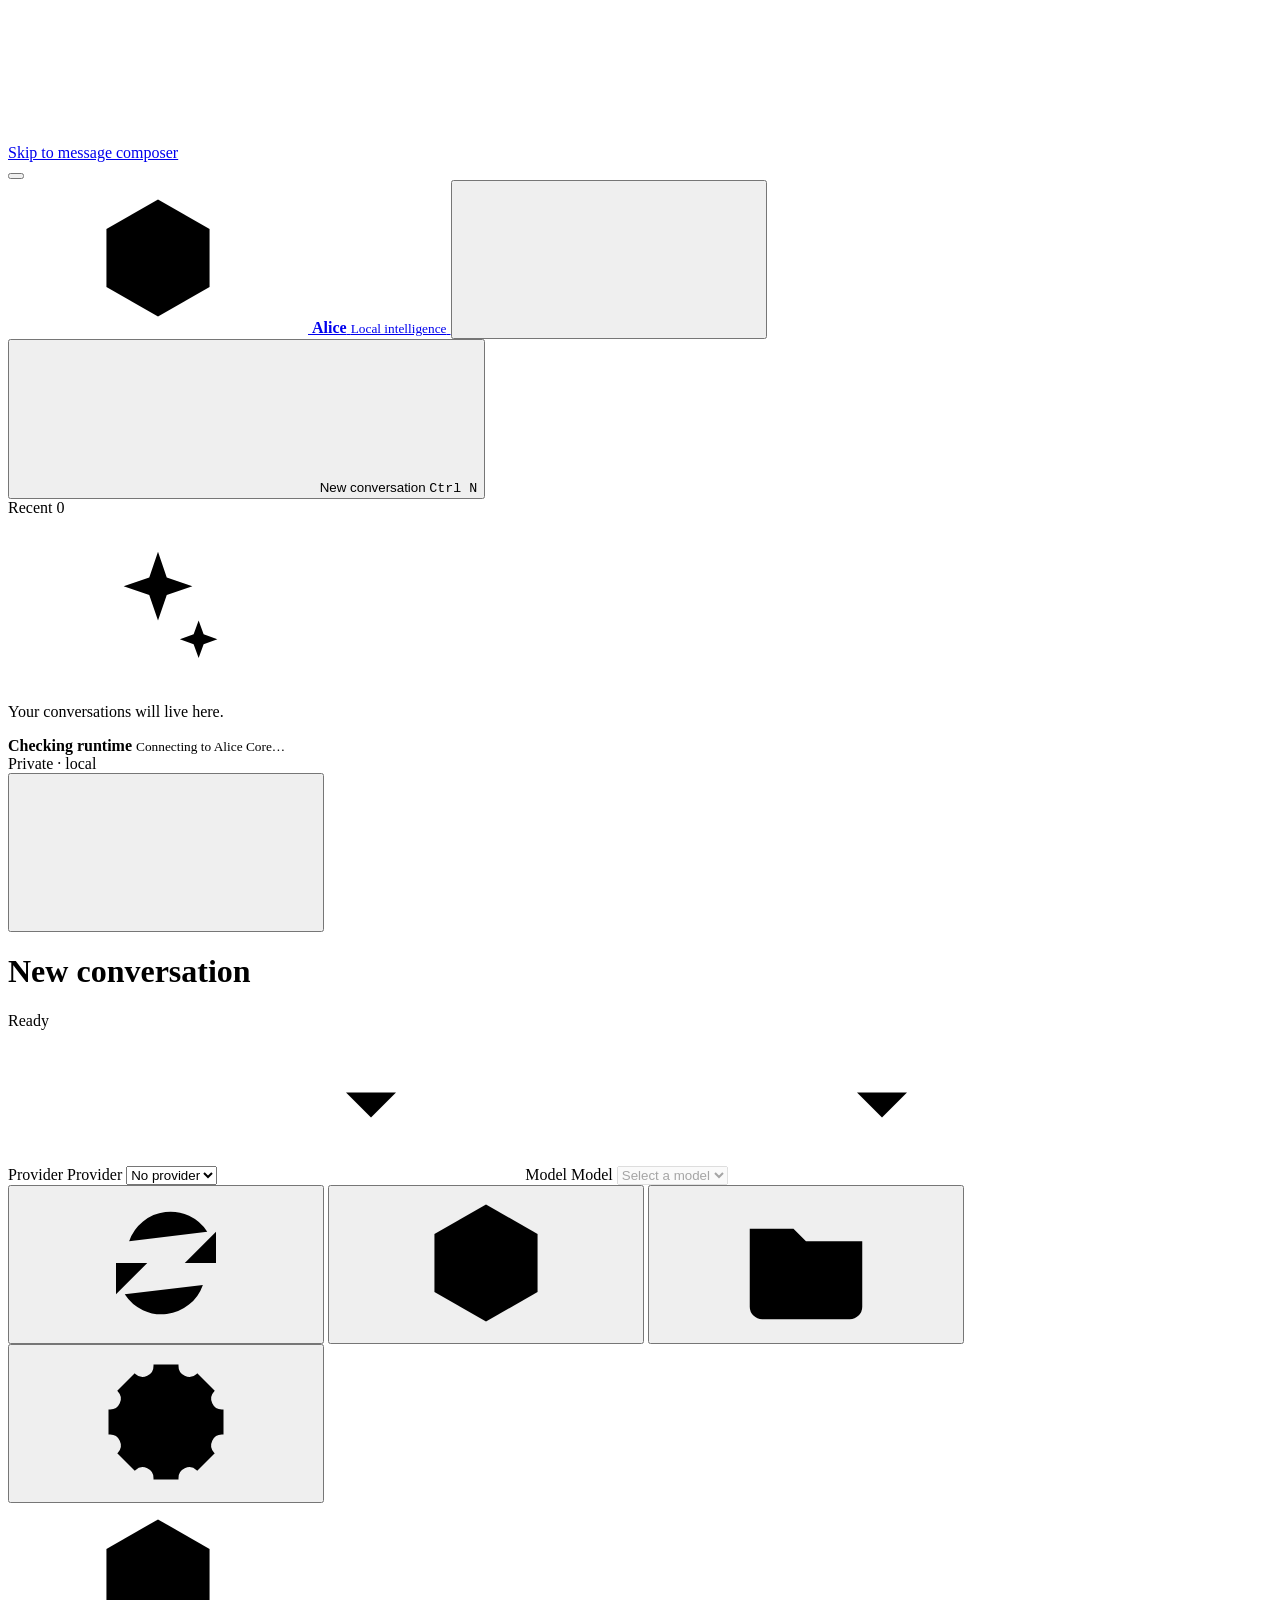
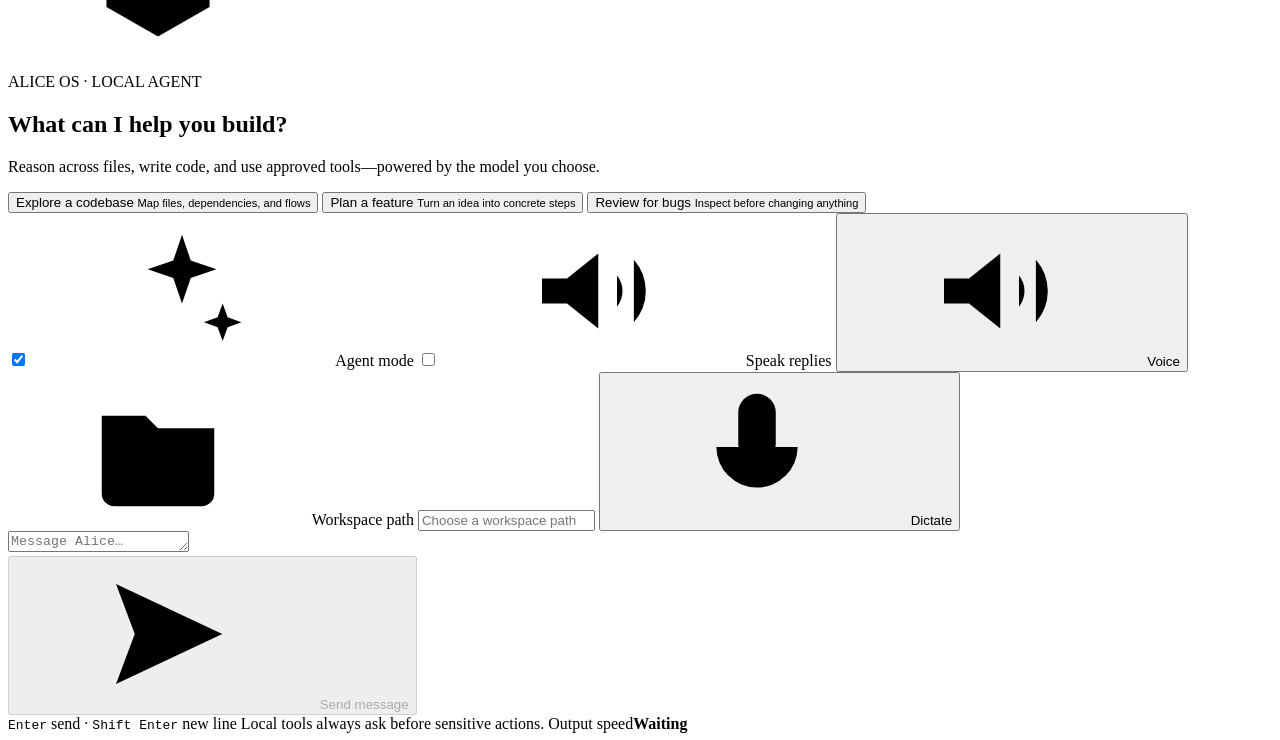
==== web/index.html @ aaa17a16 "Refine dedicated voice settings panel" ====
<!doctype html>
<html lang="en">
  <head>
    <meta charset="utf-8" />
    <meta name="viewport" content="width=device-width, initial-scale=1" />
    <meta name="theme-color" content="#090b0f" />
    <meta
      name="description"
      content="Alice OS — a private, local-first AI workspace for cloud and GGUF models."
    />
    <title>Alice OS</title>
    <link rel="stylesheet" href="/static/styles.css?v=voice-panel-5" />
    <script src="/static/app.js?v=voice-panel-5" defer></script>
  </head>
  <body>
    <a class="skip-link" href="#composer-input">Skip to message composer</a>

    <svg class="svg-sprite" aria-hidden="true">
      <symbol id="icon-alice" viewBox="0 0 32 32">
        <path d="M16 3.5 27 9.8v12.4L16 28.5 5 22.2V9.8L16 3.5Z" />
        <path d="m10 20 6-11 6 11M12.1 16.2h7.8" />
      </symbol>
      <symbol id="icon-plus" viewBox="0 0 24 24">
        <path d="M12 5v14M5 12h14" />
      </symbol>
      <symbol id="icon-menu" viewBox="0 0 24 24">
        <path d="M4 7h16M4 12h16M4 17h16" />
      </symbol>
      <symbol id="icon-close" viewBox="0 0 24 24">
        <path d="m6 6 12 12M18 6 6 18" />
      </symbol>
      <symbol id="icon-settings" viewBox="0 0 24 24">
        <path d="M12 15.2a3.2 3.2 0 1 0 0-6.4 3.2 3.2 0 0 0 0 6.4Z" />
        <path d="M19.4 15a1.7 1.7 0 0 0 .3 1.9l.1.1-2.8 2.8-.1-.1a1.7 1.7 0 0 0-1.9-.3 1.7 1.7 0 0 0-1 1.6v.2h-4V21a1.7 1.7 0 0 0-1-1.6 1.7 1.7 0 0 0-1.9.3l-.1.1L4.2 17l.1-.1a1.7 1.7 0 0 0 .3-1.9A1.7 1.7 0 0 0 3 14H2.8v-4H3a1.7 1.7 0 0 0 1.6-1 1.7 1.7 0 0 0-.3-1.9L4.2 7 7 4.2l.1.1A1.7 1.7 0 0 0 9 4.6a1.7 1.7 0 0 0 1-1.6v-.2h4V3a1.7 1.7 0 0 0 1 1.6 1.7 1.7 0 0 0 1.9-.3l.1-.1L19.8 7l-.1.1a1.7 1.7 0 0 0-.3 1.9 1.7 1.7 0 0 0 1.6 1h.2v4H21a1.7 1.7 0 0 0-1.6 1Z" />
      </symbol>
      <symbol id="icon-chevron" viewBox="0 0 24 24">
        <path d="m8 10 4 4 4-4" />
      </symbol>
      <symbol id="icon-refresh" viewBox="0 0 24 24">
        <path d="M20 7v5h-5M4 17v-5h5" />
        <path d="M6.1 8.5A7 7 0 0 1 18.6 7M17.9 15.5A7 7 0 0 1 5.4 17" />
      </symbol>
      <symbol id="icon-mic" viewBox="0 0 24 24">
        <rect x="9" y="3" width="6" height="11" rx="3" />
        <path d="M5.5 11.5a6.5 6.5 0 0 0 13 0M12 18v3M9 21h6" />
      </symbol>
      <symbol id="icon-speaker" viewBox="0 0 24 24">
        <path d="M4 10v4h4l5 4V6l-5 4H4Z" />
        <path d="M16 9.5a4 4 0 0 1 0 5M18.7 7a7.5 7.5 0 0 1 0 10" />
      </symbol>
      <symbol id="icon-send" viewBox="0 0 24 24">
        <path d="m4 4 17 8-17 8 3-8-3-8Z" />
        <path d="M7 12h14" />
      </symbol>
      <symbol id="icon-stop" viewBox="0 0 24 24">
        <rect x="6" y="6" width="12" height="12" rx="2" />
      </symbol>
      <symbol id="icon-folder" viewBox="0 0 24 24">
        <path d="M3 6.5h7l2 2h9v10.5a2 2 0 0 1-2 2H5a2 2 0 0 1-2-2V6.5Z" />
      </symbol>
      <symbol id="icon-spark" viewBox="0 0 24 24">
        <path d="m12 3 1.4 4.1L17.5 8.5l-4.1 1.4L12 14l-1.4-4.1-4.1-1.4 4.1-1.4L12 3ZM18.5 14l.8 2.2 2.2.8-2.2.8-.8 2.2-.8-2.2-2.2-.8 2.2-.8.8-2.2Z" />
      </symbol>
      <symbol id="icon-trash" viewBox="0 0 24 24">
        <path d="M4 7h16M9 7V4h6v3M7 7l1 13h8l1-13M10 11v5M14 11v5" />
      </symbol>
      <symbol id="icon-download" viewBox="0 0 24 24">
        <path d="M12 3v12m0 0 4-4m-4 4-4-4M4 20h16" />
      </symbol>
      <symbol id="icon-tool" viewBox="0 0 24 24">
        <path d="M14.5 6.5a4 4 0 0 0-5-5L12 4l-3 3-2.5-2.5a4 4 0 0 0 5 5L19 17l-2 2-7.5-7.5" />
      </symbol>
      <symbol id="icon-copy" viewBox="0 0 24 24">
        <rect x="8" y="8" width="12" height="12" rx="2" />
        <path d="M16 8V6a2 2 0 0 0-2-2H6a2 2 0 0 0-2 2v8a2 2 0 0 0 2 2h2" />
      </symbol>
      <symbol id="icon-check" viewBox="0 0 24 24">
        <path d="m5 12 4 4L19 6" />
      </symbol>
      <symbol id="icon-alert" viewBox="0 0 24 24">
        <path d="M12 3 2.5 20h19L12 3ZM12 9v5M12 17.5v.1" />
      </symbol>
    </svg>

    <div class="app-shell" id="app-shell">
      <button class="sidebar-scrim" id="sidebar-scrim" type="button" aria-label="Close sessions"></button>

      <aside class="sidebar" id="session-sidebar" aria-label="Conversation sessions">
        <div class="brand-row">
          <a class="brand" href="#" aria-label="Alice OS home">
            <span class="brand-mark" aria-hidden="true">
              <svg><use href="#icon-alice"></use></svg>
            </span>
            <span>
              <strong>Alice</strong>
              <small>Local intelligence</small>
            </span>
          </a>
          <button class="icon-button sidebar-close" id="sidebar-close" type="button" aria-label="Close sessions">
            <svg><use href="#icon-close"></use></svg>
          </button>
        </div>

        <button class="new-chat-button" id="new-chat" type="button">
          <svg aria-hidden="true"><use href="#icon-plus"></use></svg>
          <span>New conversation</span>
          <kbd>Ctrl N</kbd>
        </button>

        <nav class="session-nav" aria-label="Recent conversations">
          <div class="section-label">
            <span>Recent</span>
            <span id="session-count" aria-label="Session count">0</span>
          </div>
          <ul class="session-list" id="session-list"></ul>
          <div class="session-empty" id="session-empty">
            <svg aria-hidden="true"><use href="#icon-spark"></use></svg>
            <p>Your conversations will live here.</p>
          </div>
        </nav>

        <div class="sidebar-footer">
          <div class="engine-state">
            <span class="status-dot" id="engine-dot" data-state="checking" aria-hidden="true"></span>
            <span>
              <strong id="engine-label">Checking runtime</strong>
              <small id="engine-detail">Connecting to Alice Core…</small>
            </span>
          </div>
          <span class="privacy-badge" title="Your workspace stays on this machine">Private · local</span>
        </div>
      </aside>

      <main class="main-panel">
        <header class="topbar">
          <div class="title-group">
            <button class="icon-button mobile-menu" id="mobile-menu" type="button" aria-label="Open sessions" aria-controls="session-sidebar" aria-expanded="false">
              <svg><use href="#icon-menu"></use></svg>
            </button>
            <div class="conversation-heading">
              <h1 id="conversation-title">New conversation</h1>
              <div class="run-state" id="run-state" data-state="idle" role="status" aria-live="polite">
                <span></span>
                <span id="run-state-label">Ready</span>
              </div>
            </div>
          </div>

          <div class="model-controls" aria-label="Model configuration">
            <label class="select-control provider-control">
              <span class="sr-only">Provider</span>
              <span class="control-kicker">Provider</span>
              <select id="provider-select" aria-label="Provider">
                <option value="">No provider</option>
              </select>
              <svg aria-hidden="true"><use href="#icon-chevron"></use></svg>
            </label>
            <label class="select-control model-control">
              <span class="sr-only">Model</span>
              <span class="control-kicker">Model</span>
              <select id="model-select" aria-label="Model" disabled>
                <option value="">Select a model</option>
              </select>
              <svg aria-hidden="true"><use href="#icon-chevron"></use></svg>
            </label>
            <button class="icon-button" id="refresh-models" type="button" aria-label="Refresh models" title="Refresh models">
              <svg><use href="#icon-refresh"></use></svg>
            </button>
            <button class="icon-button" id="open-model-library" type="button" aria-label="Open model library" title="Model library">
              <svg><use href="#icon-alice"></use></svg>
            </button>
            <button class="icon-button" id="open-workspace" type="button" aria-label="Open workspace files" title="Workspace files">
              <svg><use href="#icon-folder"></use></svg>
            </button>
            <button class="icon-button" id="open-settings" type="button" aria-label="Open provider settings" title="Provider settings">
              <svg><use href="#icon-settings"></use></svg>
            </button>
          </div>
        </header>

        <section class="conversation" aria-label="Conversation">
          <div class="transcript" id="transcript" role="log" aria-live="polite" aria-relevant="additions text">
            <div class="welcome" id="welcome">
              <div class="welcome-orb" aria-hidden="true">
                <span></span>
                <svg><use href="#icon-alice"></use></svg>
              </div>
              <p class="eyebrow">ALICE OS · LOCAL AGENT</p>
              <h2>What can I help you build?</h2>
              <p class="welcome-copy">Reason across files, write code, and use approved tools—powered by the model you choose.</p>
              <div class="quick-prompts" aria-label="Suggested prompts">
                <button type="button" data-prompt="Inspect this workspace and explain how it is structured.">
                  <span>Explore a codebase</span>
                  <small>Map files, dependencies, and flows</small>
                </button>
                <button type="button" data-prompt="Create a clear implementation plan for my next feature.">
                  <span>Plan a feature</span>
                  <small>Turn an idea into concrete steps</small>
                </button>
                <button type="button" data-prompt="Find likely bugs in this workspace and suggest focused fixes.">
                  <span>Review for bugs</span>
                  <small>Inspect before changing anything</small>
                </button>
              </div>
            </div>
          </div>
          <button class="jump-latest" id="jump-latest" type="button" hidden>
            Jump to latest
            <span aria-hidden="true">↓</span>
          </button>
        </section>

        <section class="composer-zone" aria-label="Message composer">
          <div class="activity-strip" id="activity-strip" hidden>
            <span class="activity-spinner" aria-hidden="true"></span>
            <span id="activity-label">Alice is thinking…</span>
            <span class="activity-elapsed" id="activity-elapsed">0s</span>
            <span class="activity-metric" id="activity-token-speed">0 tok/s</span>
          </div>

          <form class="composer" id="composer-form">
            <div class="composer-toolbar">
              <label class="agent-toggle" title="Allow Alice to request and use workspace tools">
                <input type="checkbox" id="agent-mode" checked />
                <span class="toggle-track" aria-hidden="true"><span></span></span>
                <svg aria-hidden="true"><use href="#icon-spark"></use></svg>
                <span>Agent mode</span>
              </label>

              <label class="agent-toggle" title="Speak Alice's completed replies with the local OpenVoice runtime">
                <input type="checkbox" id="voice-output" />
                <span class="toggle-track" aria-hidden="true"><span></span></span>
                <svg aria-hidden="true"><use href="#icon-speaker"></use></svg>
                <span>Speak replies</span>
              </label>
              <button class="voice-button" id="open-voice-studio" type="button" aria-label="Open Voice Settings" title="OpenVoice settings">
                <svg><use href="#icon-speaker"></use></svg>
                <span class="voice-label">Voice</span>
              </button>

              <label class="workspace-control">
                <svg aria-hidden="true"><use href="#icon-folder"></use></svg>
                <span class="sr-only">Workspace path</span>
                <input id="workspace-input" type="text" autocomplete="off" spellcheck="false" placeholder="Choose a workspace path" aria-label="Workspace path" />
              </label>

              <button class="voice-button" id="voice-button" type="button" aria-label="Start voice dictation" aria-pressed="false" title="Dictate a message">
                <svg><use href="#icon-mic"></use></svg>
                <span class="voice-label">Dictate</span>
              </button>
            </div>

            <div class="voice-playback" id="voice-playback" hidden>
              <span id="voice-playback-status" role="status">Alice voice is ready.</span>
              <audio id="voice-player" controls preload="metadata" aria-label="Alice voice playback"></audio>
              <label class="voice-peak" title="Live audio peak"><span>Peak</span><meter id="voice-peak-meter" min="0" max="1" low="0.2" high="0.8" optimum="0.45" value="0">0%</meter></label>
              <a class="secondary-button" id="voice-download" href="#" download hidden>Download WAV</a>
            </div>

            <div class="composer-body">
              <textarea
                id="composer-input"
                name="message"
                rows="1"
                maxlength="32000"
                placeholder="Message Alice…"
                aria-label="Message Alice"
              ></textarea>
              <div class="composer-actions">
                <button class="stop-button" id="stop-button" type="button" hidden>
                  <svg aria-hidden="true"><use href="#icon-stop"></use></svg>
                  <span>Stop</span>
                </button>
                <button class="send-button" id="send-button" type="submit" disabled>
                  <svg aria-hidden="true"><use href="#icon-send"></use></svg>
                  <span class="sr-only">Send message</span>
                </button>
              </div>
            </div>
            <div class="composer-footer">
              <span><kbd>Enter</kbd> send · <kbd>Shift Enter</kbd> new line</span>
              <span id="composer-meta">Local tools always ask before sensitive actions.</span>
              <span class="persistent-metric" aria-live="polite" title="Measured model output speed"><span>Output speed</span><strong id="persistent-token-speed">Waiting</strong></span>
            </div>
          </form>
        </section>
      </main>
    </div>

    <dialog class="modal" id="settings-dialog" aria-labelledby="settings-title">
      <div class="modal-shell settings-shell">
        <header class="modal-header">
          <div>
            <p class="eyebrow">CONNECTIONS</p>
            <h2 id="settings-title">Provider profiles</h2>
            <p>Connect an OpenAI-compatible service or a local inference server.</p>
          </div>
          <button class="icon-button dialog-close" type="button" aria-label="Close settings">
            <svg><use href="#icon-close"></use></svg>
          </button>
        </header>

        <div class="settings-grid">
          <section class="profile-section" aria-labelledby="saved-profiles-title">
            <div class="section-heading">
              <h3 id="saved-profiles-title">Saved profiles</h3>
              <span id="provider-count">0</span>
            </div>
            <div class="profile-list" id="profile-list"></div>
            <div class="profile-empty" id="profile-empty">
              <p>No providers configured yet.</p>
              <span>Add a local server or API profile to begin.</span>
            </div>
            <button class="secondary-button gguf-launch" id="open-gguf" type="button">
              <svg aria-hidden="true"><use href="#icon-download"></use></svg>
              Import a GGUF model
            </button>
            <button class="secondary-button gguf-launch" id="open-huggingface" type="button">
              <svg aria-hidden="true"><use href="#icon-download"></use></svg>
                Import from Hugging Face
            </button>
            <form class="model-pull-form" id="model-pull-form">
              <label for="pull-model-name">Download from Ollama</label>
              <div class="model-pull-row">
                <input id="pull-model-name" name="name" type="text" required autocomplete="off" spellcheck="false" placeholder="e.g. qwen3:4b" />
                <button class="secondary-button" id="pull-model" type="submit">Download</button>
              </div>
              <small>Enter an Ollama library name. Downloads can be several gigabytes.</small>
              <div class="form-message" id="pull-model-message" role="status" aria-live="polite"></div>
            </form>
          </section>

          <form class="provider-form" id="provider-form">
            <div class="section-heading">
              <h3>Add provider</h3>
              <span>New</span>
            </div>
            <label>
              <span>Profile name</span>
              <input id="provider-name" name="name" type="text" required placeholder="My local Ollama" />
            </label>
            <label>
              <span>Provider type</span>
              <select id="provider-type" name="type" required>
                <option value="openai_compatible">OpenAI compatible</option>
                <option value="openai">OpenAI</option>
                <option value="ollama">Ollama</option>
                <option value="lmstudio">LM Studio</option>
                <option value="llamacpp">llama.cpp</option>
              </select>
            </label>
            <label>
              <span>Base URL</span>
              <input id="provider-url" name="base_url" type="url" required placeholder="http://127.0.0.1:11434" />
              <small>Use the API root exposed by your local or remote provider.</small>
            </label>
            <label>
              <span>API key environment variable <em>optional for local providers</em></span>
              <input id="provider-key" name="api_key_env" type="text" autocomplete="off" spellcheck="false" pattern="[A-Za-z_][A-Za-z0-9_]*" title="Use an environment variable name such as OPENAI_API_KEY" placeholder="OPENAI_API_KEY" />
              <small>Enter the variable name only—never paste the secret itself.</small>
            </label>
            <div class="form-message" id="provider-form-message" role="status" aria-live="polite"></div>
            <button class="primary-button" id="save-provider" type="submit">Save provider</button>
          </form>
        </div>
      </div>
    </dialog>

    <dialog class="modal compact-modal" id="gguf-dialog" aria-labelledby="gguf-title">
      <form class="modal-shell" id="gguf-form">
        <header class="modal-header">
          <div>
            <p class="eyebrow">LOCAL MODEL</p>
            <h2 id="gguf-title">Import GGUF</h2>
            <p>Register a model file already stored on this machine.</p>
          </div>
          <button class="icon-button dialog-close" type="button" aria-label="Close GGUF import">
            <svg><use href="#icon-close"></use></svg>
          </button>
        </header>
        <div class="gguf-note">
          <svg aria-hidden="true"><use href="#icon-alert"></use></svg>
          <p>Alice registers the file path; the model remains in its current location.</p>
        </div>
        <label>
          <span>GGUF file path</span>
          <input id="gguf-path" name="path" type="text" required spellcheck="false" placeholder="D:\Models\qwen2.5-coder.gguf" />
        </label>
        <label>
          <span>Display name</span>
          <input id="gguf-name" name="name" type="text" required placeholder="Qwen 2.5 Coder 14B" />
        </label>
        <div class="form-message" id="gguf-form-message" role="status" aria-live="polite"></div>
        <footer class="modal-actions">
          <button class="secondary-button dialog-cancel" type="button">Cancel</button>
          <button class="primary-button" id="import-gguf" type="submit">Import model</button>
        </footer>
      </form>
    </dialog>

      <dialog class="modal compact-modal" id="huggingface-dialog" aria-labelledby="huggingface-title">
      <form class="modal-shell" id="huggingface-form">
        <header class="modal-header">
          <div>
            <p class="eyebrow">HUGGING FACE</p>
              <h2 id="huggingface-title">Import from Hugging Face</h2>
              <p>Paste a Hugging Face model link. GGUFs import into Ollama; standard model files can be downloaded for a compatible local runtime.</p>
          </div>
          <button class="icon-button dialog-close" type="button" aria-label="Close Hugging Face import">
            <svg><use href="#icon-close"></use></svg>
          </button>
        </header>
        <div class="gguf-note">
          <svg aria-hidden="true"><use href="#icon-alert"></use></svg>
            <p>Inspect the repository first. A complete model download can be several gigabytes and standard Transformers models need their own runtime.</p>
        </div>
        <label>
            <span>Model link or repository</span>
            <input id="huggingface-repository" name="repository" type="text" required autocomplete="off" spellcheck="false" placeholder="https://huggingface.co/Qwen/Qwen2.5-Omni-3B" />
          <small>For gated or private models, set <code>HF_TOKEN</code> in <code>.env</code> before starting Alice.</small>
        </label>
          <label>
            <span>Revision</span>
            <input id="huggingface-revision" name="revision" type="text" value="main" required autocomplete="off" spellcheck="false" />
          </label>
          <label>
            <span>Hugging Face access token <em>optional</em></span>
            <input id="huggingface-token" name="token" type="password" autocomplete="off" spellcheck="false" placeholder="hf_…" />
            <small>Use this for faster authenticated downloads or gated models. It is sent only to Alice's local server and is never saved.</small>
          </label>
          <section class="model-inspection" id="huggingface-inspection" hidden aria-live="polite">
            <div>
              <span>Download size</span>
              <strong id="huggingface-download-size">—</strong>
            </div>
            <div>
              <span>Model weights</span>
              <strong id="huggingface-weight-size">—</strong>
            </div>
            <div>
              <span>Est. GPU memory</span>
              <strong id="huggingface-gpu-estimate">—</strong>
            </div>
            <div>
              <span>Local GPU</span>
              <strong id="huggingface-gpu-fit">—</strong>
            </div>
          </section>
          <label>
            <span>GGUF / quantized download</span>
            <select id="huggingface-file" name="filename" required disabled>
              <option value="">Search a repository first</option>
            </select>
        </label>
        <label>
          <span>Display name <em>optional</em></span>
          <input id="huggingface-name" name="name" type="text" autocomplete="off" placeholder="Use the GGUF file name" />
        </label>
        <div class="form-message" id="huggingface-form-message" role="status" aria-live="polite"></div>
          <footer class="modal-actions">
            <button class="secondary-button" id="huggingface-search" type="submit">Inspect model</button>
            <button class="secondary-button" id="huggingface-download" type="button" disabled>Download model files</button>
            <button class="primary-button" id="huggingface-import" type="button" disabled>Download and import</button>
        </footer>
      </form>
      </dialog>

      <dialog class="modal workspace-modal" id="workspace-dialog" aria-labelledby="workspace-title">
        <section class="modal-shell workspace-shell">
          <header class="modal-header">
            <div>
              <p class="eyebrow">WORKSPACE</p>
              <h2 id="workspace-title">Files and changes</h2>
              <p id="workspace-root">Choose a workspace path in the composer to browse its files.</p>
            </div>
            <button class="icon-button dialog-close" type="button" aria-label="Close workspace">
              <svg><use href="#icon-close"></use></svg>
            </button>
          </header>
          <div class="workspace-status">
            <div>
              <span>Git</span>
              <strong id="workspace-git-branch">Checking…</strong>
            </div>
            <div>
              <span>Changes</span>
              <strong id="workspace-change-count">—</strong>
            </div>
            <button class="secondary-button" id="refresh-workspace" type="button">Refresh</button>
          </div>
          <div class="workspace-browser">
            <section class="workspace-files" aria-label="Workspace files">
              <div class="workspace-path-row">
                <button class="text-button" id="workspace-up" type="button" disabled>↑ Up</button>
                <code id="workspace-path">.</code>
              </div>
              <div class="workspace-entry-list" id="workspace-entry-list" role="list"></div>
              <div class="workspace-changes" id="workspace-changes" hidden></div>
            </section>
            <section class="workspace-preview-pane" aria-label="File preview">
              <div class="workspace-preview-heading">
                <strong id="workspace-preview-title">Select a file</strong>
                <button class="secondary-button" id="add-file-context" type="button" disabled>Add to chat</button>
              </div>
              <pre id="workspace-preview">Read-only previews stay inside the selected workspace.</pre>
            </section>
          </div>
        </section>
      </dialog>

      <dialog class="modal model-library-modal" id="model-library-dialog" aria-labelledby="model-library-title">
        <section class="modal-shell model-library-shell">
          <header class="modal-header">
            <div>
              <p class="eyebrow">LOCAL MODELS</p>
              <h2 id="model-library-title">Model library</h2>
              <p id="model-library-summary">Checking models stored on this machine…</p>
            </div>
            <button class="icon-button dialog-close" type="button" aria-label="Close model library">
              <svg><use href="#icon-close"></use></svg>
            </button>
          </header>
          <div class="model-library-actions">
            <span id="model-library-total">—</span>
            <button class="secondary-button" id="refresh-model-library" type="button">Refresh library</button>
          </div>
          <section class="model-library-section" aria-labelledby="ollama-library-heading">
            <div class="section-heading">
              <h3 id="ollama-library-heading">Ready in Ollama</h3>
              <span id="ollama-library-count">0</span>
            </div>
            <div class="model-library-list" id="ollama-library-list"></div>
          </section>
          <section class="model-library-section" aria-labelledby="huggingface-library-heading">
            <div class="section-heading">
              <h3 id="huggingface-library-heading">Downloaded from Hugging Face</h3>
              <span id="huggingface-library-count">0</span>
            </div>
            <div class="model-library-list" id="huggingface-library-list"></div>
          </section>
        </section>
      </dialog>

      <div class="toast-region" id="toast-region" aria-live="polite" aria-atomic="true"></div>

    <dialog class="modal voice-studio-dialog" id="voice-studio-dialog" aria-labelledby="voice-studio-title">
      <div class="modal-shell voice-studio-shell">
        <header class="modal-header">
          <div>
            <p class="eyebrow">LOCAL VOICE</p>
            <h2 id="voice-studio-title">Voice settings</h2>
            <p>A dedicated control room for Alice’s local OpenVoice speech, voice references, and previews.</p>
          </div>
          <button class="icon-button dialog-close" type="button" aria-label="Back to chat" title="Back to chat">
            <svg><use href="#icon-close"></use></svg>
          </button>
        </header>
        <section class="voice-overview" aria-label="Voice output status">
          <div>
            <p class="eyebrow">VOICE ENGINE</p>
            <div class="voice-runtime-state" id="voice-runtime-state" role="status" aria-live="polite"></div>
          </div>
          <label class="voice-output-toggle">
            <input id="voice-panel-output" type="checkbox" />
            <span>Speak completed replies</span>
            <small>Local only</small>
          </label>
        </section>
        <div class="voice-settings-grid">
          <section class="voice-card" aria-labelledby="voice-voice-title">
            <div class="section-heading"><h3 id="voice-voice-title">Voice profile</h3><span>OpenVoice</span></div>
            <label>
              <span>Base voice</span>
              <select id="voice-speaker">
                <option value="OPENVOICE-FEMALE" selected>Alice female — OpenVoice GPU (recommended)</option>
                <option value="EN-Newest">OpenVoice English — GPU</option>
                <option value="WINDOWS-ZIRA">Basic female — Windows fallback</option>
              </select>
            </label>
            <label>
              <span>Speech speed</span>
              <select id="voice-speed">
                <option value="0.85">Calm · 0.85×</option>
                <option value="1" selected>Natural · 1.0×</option>
                <option value="1.15">Fast · 1.15×</option>
              </select>
            </label>
          </section>
          <section class="voice-card" aria-labelledby="voice-preview-title">
            <div class="section-heading"><h3 id="voice-preview-title">Preview</h3><span>Up to 500 characters</span></div>
            <label>
              <span>Studio preview text</span>
              <textarea id="voice-test-text" rows="4" maxlength="500">Hello. Alice voice systems are online.</textarea>
              <small>Audition a voice or reference without sending a chat message.</small>
            </label>
          </section>
        </div>
        <section class="voice-reference-section voice-card" aria-labelledby="voice-reference-title">
          <div class="section-heading"><h3 id="voice-reference-title">Optional voice reference</h3><span>Permission required</span></div>
          <p>Use a clean, single-speaker recording only when you have permission. It remains on this computer.</p>
          <div class="model-pull-row">
            <input id="voice-reference-file" type="file" accept="audio/wav,audio/mpeg,audio/mp4,audio/flac,audio/ogg" />
            <button class="secondary-button" id="upload-voice-reference" type="button">Add</button>
          </div>
          <select id="voice-reference-select">
            <option value="">No cloning — use the base voice</option>
          </select>
        </section>
        <div class="form-message" id="voice-studio-message" role="status" aria-live="polite"></div>
        <footer class="modal-actions">
          <button class="secondary-button" id="test-voice" type="button">Test voice</button>
          <button class="primary-button" id="save-voice-settings" type="button">Save voice settings</button>
        </footer>
      </div>
    </dialog>

    <template id="message-template">
      <article class="message">
        <div class="message-avatar" aria-hidden="true"></div>
        <div class="message-column">
          <header>
            <strong class="message-author"></strong>
            <time class="message-time"></time>
          </header>
          <div class="message-content"></div>
          <button class="copy-message" type="button" aria-label="Copy message">
            <svg aria-hidden="true"><use href="#icon-copy"></use></svg>
            <span>Copy</span>
          </button>
        </div>
      </article>
    </template>

    <template id="tool-template">
      <article class="tool-card">
        <div class="tool-icon" aria-hidden="true"><svg><use href="#icon-tool"></use></svg></div>
        <div class="tool-main">
          <header>
            <div>
              <span class="tool-kicker">TOOL REQUEST</span>
              <strong class="tool-name"></strong>
            </div>
            <span class="tool-status"></span>
          </header>
          <p class="tool-summary"></p>
          <pre class="tool-arguments"></pre>
          <div class="approval-actions">
            <button class="deny-button" type="button">Deny</button>
            <button class="approve-button" type="button">
              <svg aria-hidden="true"><use href="#icon-check"></use></svg>
              Approve once
            </button>
          </div>
          <div class="tool-result" hidden></div>
        </div>
      </article>
    </template>
  </body>
</html>
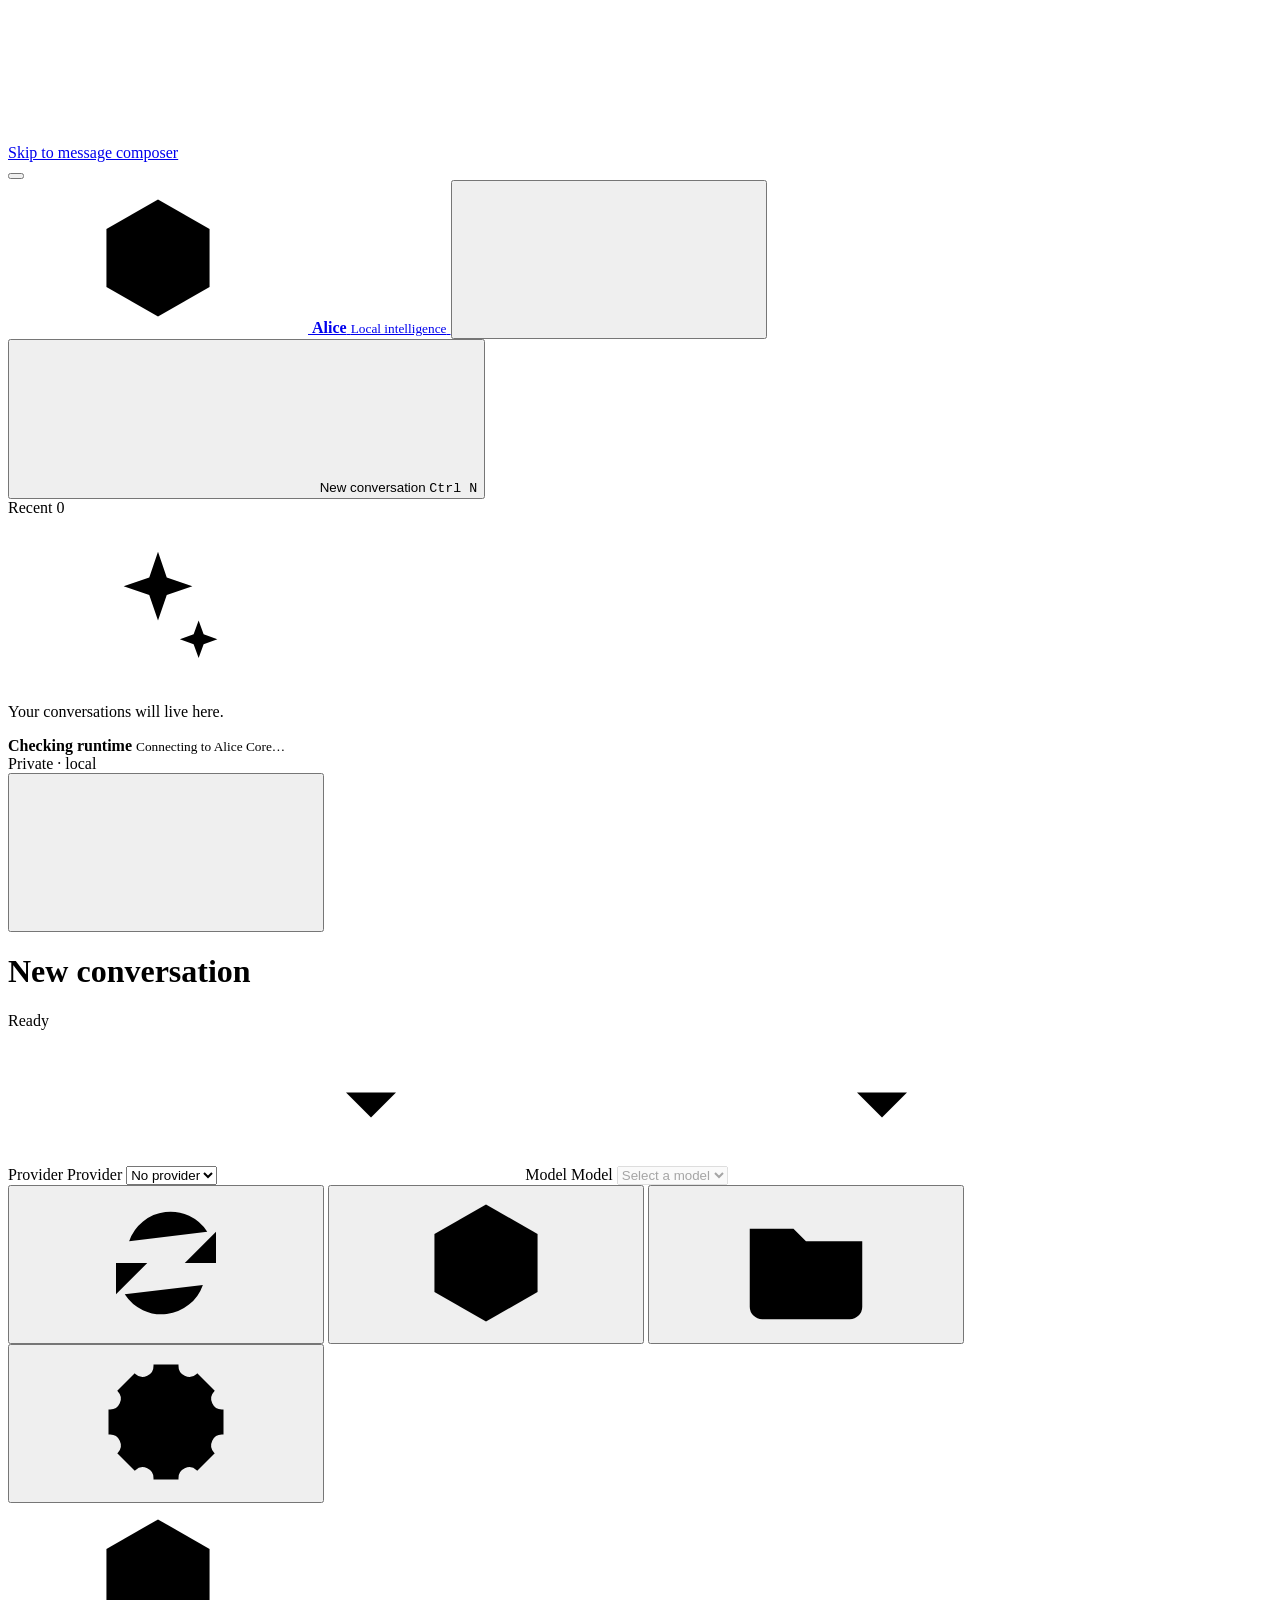
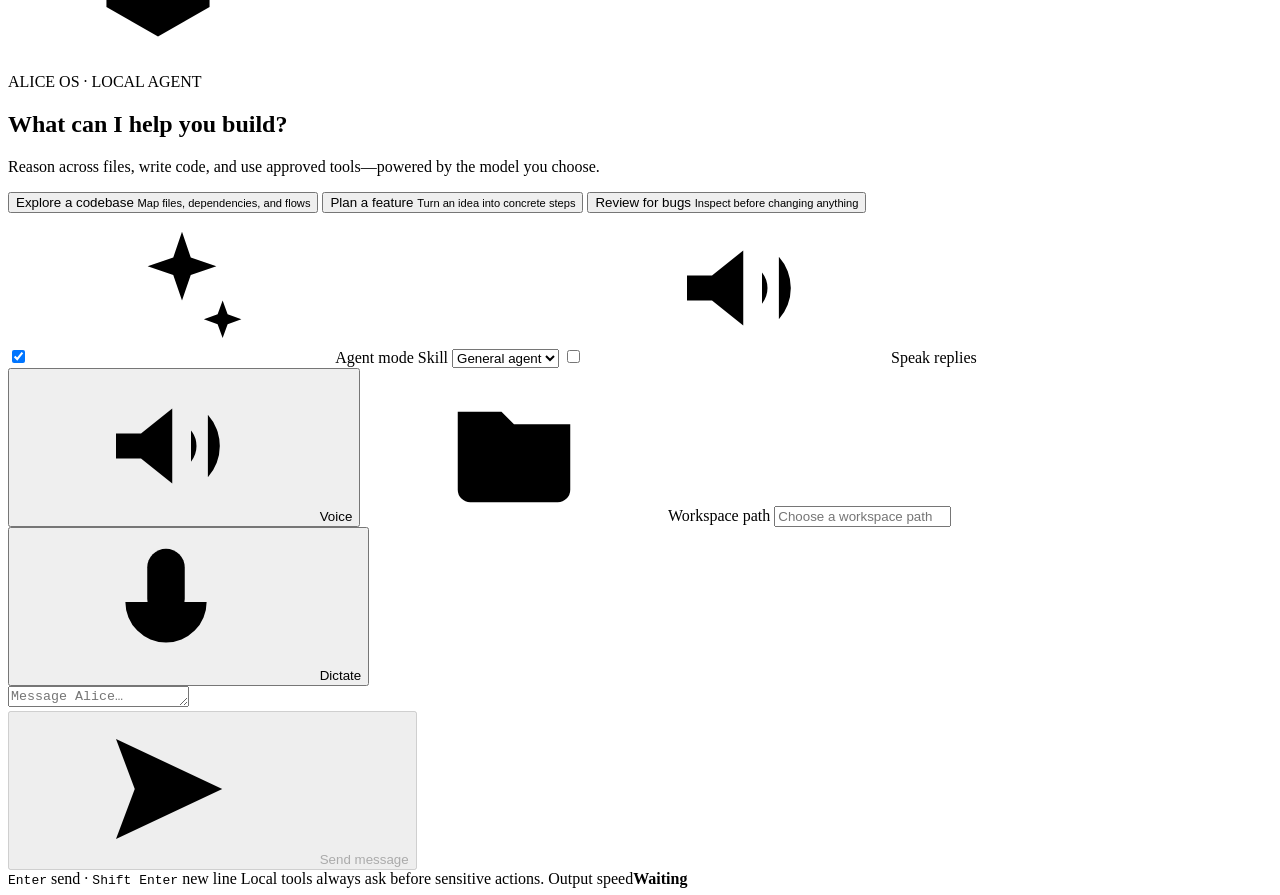
==== commit e6baf566: "Add agent skills and focused workflows" ====
--- a/web/index.html
+++ b/web/index.html
@@ -9,8 +9,8 @@
       content="Alice OS — a private, local-first AI workspace for cloud and GGUF models."
     />
     <title>Alice OS</title>
-    <link rel="stylesheet" href="/static/styles.css?v=voice-panel-5" />
-    <script src="/static/app.js?v=voice-panel-5" defer></script>
+    <link rel="stylesheet" href="/static/styles.css?v=skills-agents-9" />
+    <script src="/static/app.js?v=skills-agents-9" defer></script>
   </head>
   <body>
     <a class="skip-link" href="#composer-input">Skip to message composer</a>
@@ -227,6 +227,13 @@
                 <span>Agent mode</span>
               </label>
 
+              <label class="skill-control" title="Choose the workflow Alice should follow for this run">
+                <span>Skill</span>
+                <select id="skill-select" aria-label="Agent skill">
+                  <option value="general">General agent</option>
+                </select>
+              </label>
+
               <label class="agent-toggle" title="Speak Alice's completed replies with the local OpenVoice runtime">
                 <input type="checkbox" id="voice-output" />
                 <span class="toggle-track" aria-hidden="true"><span></span></span>
@@ -500,7 +507,10 @@
             <section class="workspace-preview-pane" aria-label="File preview">
               <div class="workspace-preview-heading">
                 <strong id="workspace-preview-title">Select a file</strong>
-                <button class="secondary-button" id="add-file-context" type="button" disabled>Add to chat</button>
+                <div>
+                  <button class="secondary-button" id="view-workspace-diff" type="button" disabled>View diff</button>
+                  <button class="secondary-button" id="add-file-context" type="button" disabled>Add to chat</button>
+                </div>
               </div>
               <pre id="workspace-preview">Read-only previews stay inside the selected workspace.</pre>
             </section>
@@ -593,6 +603,10 @@
               <textarea id="voice-test-text" rows="4" maxlength="500">Hello. Alice voice systems are online.</textarea>
               <small>Audition a voice or reference without sending a chat message.</small>
             </label>
+            <div class="voice-studio-playback" id="voice-studio-playback" hidden>
+              <span id="voice-studio-playback-status" role="status">Preview ready.</span>
+              <audio id="voice-studio-player" controls preload="metadata" aria-label="Voice studio preview playback"></audio>
+            </div>
           </section>
         </div>
         <section class="voice-reference-section voice-card" aria-labelledby="voice-reference-title">
@@ -605,6 +619,7 @@
           <select id="voice-reference-select">
             <option value="">No cloning — use the base voice</option>
           </select>
+          <div class="voice-reference-library" id="voice-reference-library" aria-live="polite"></div>
         </section>
         <div class="form-message" id="voice-studio-message" role="status" aria-live="polite"></div>
         <footer class="modal-actions">
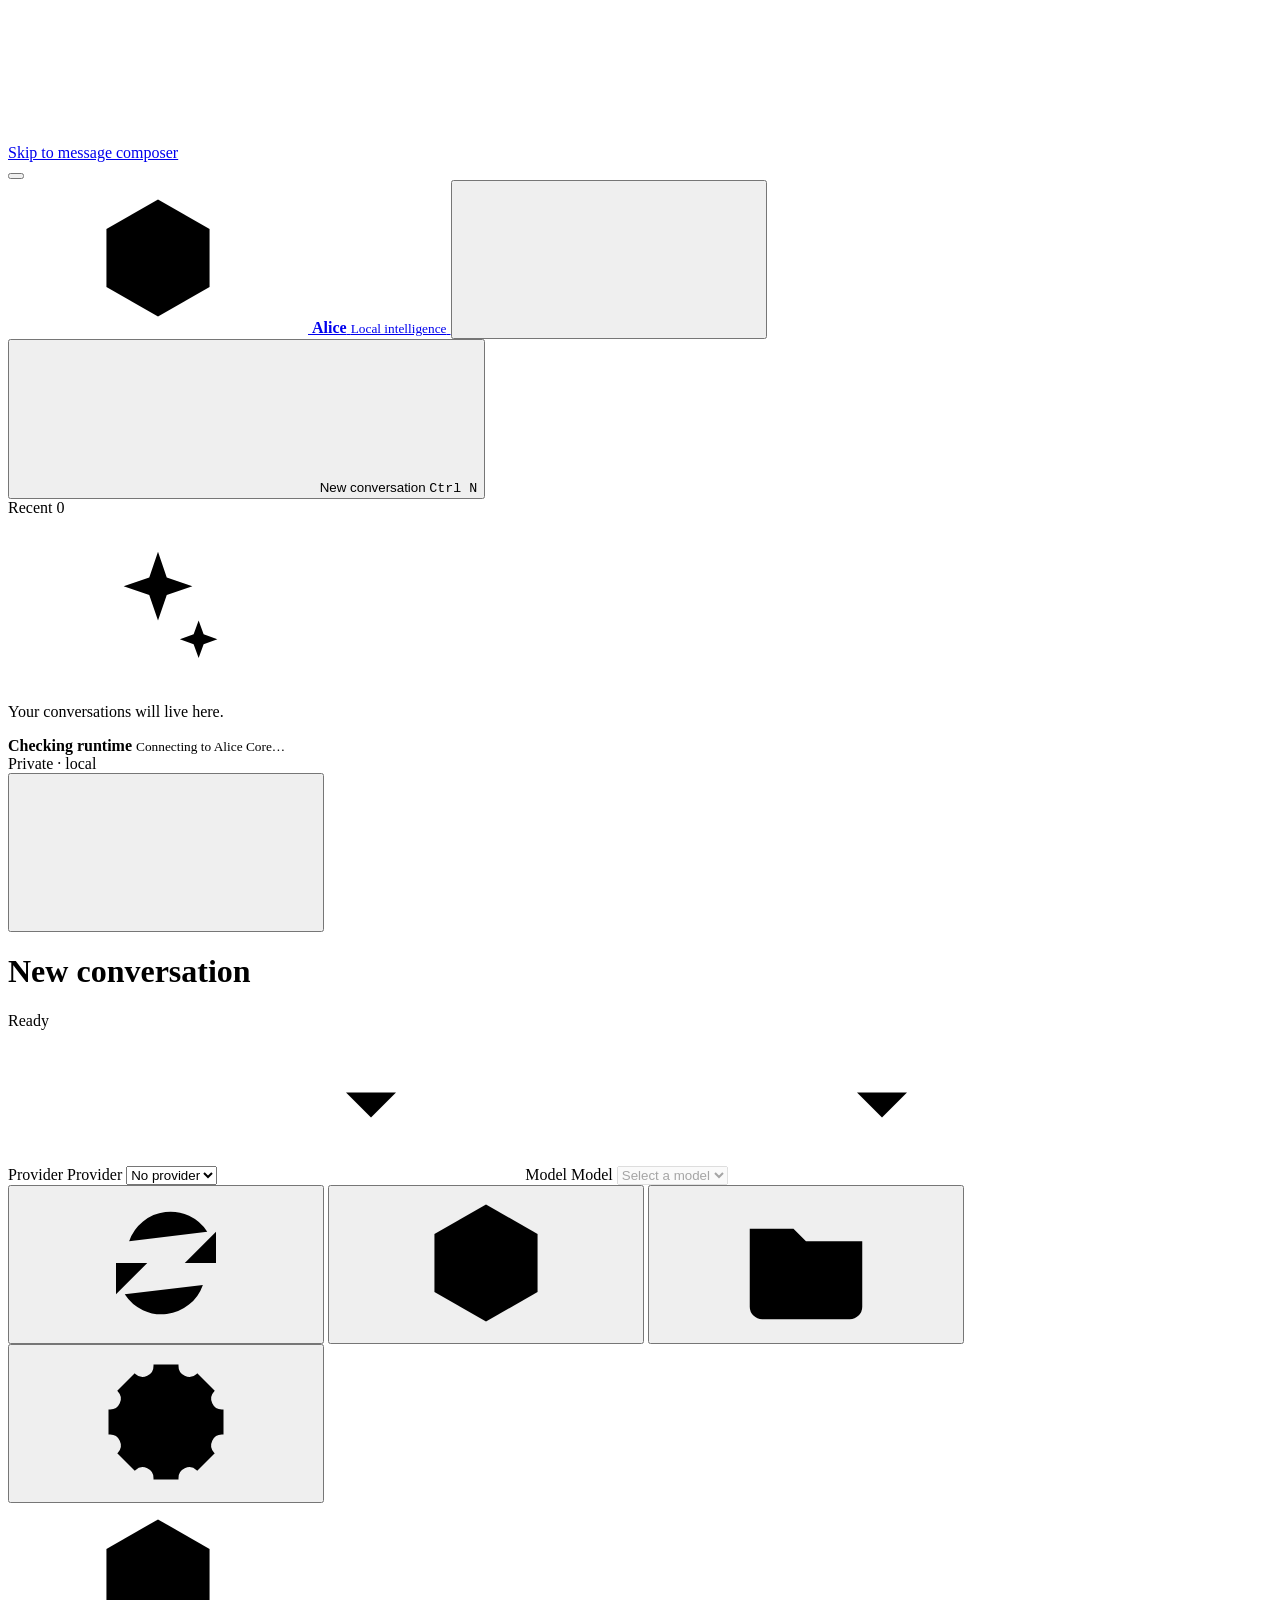
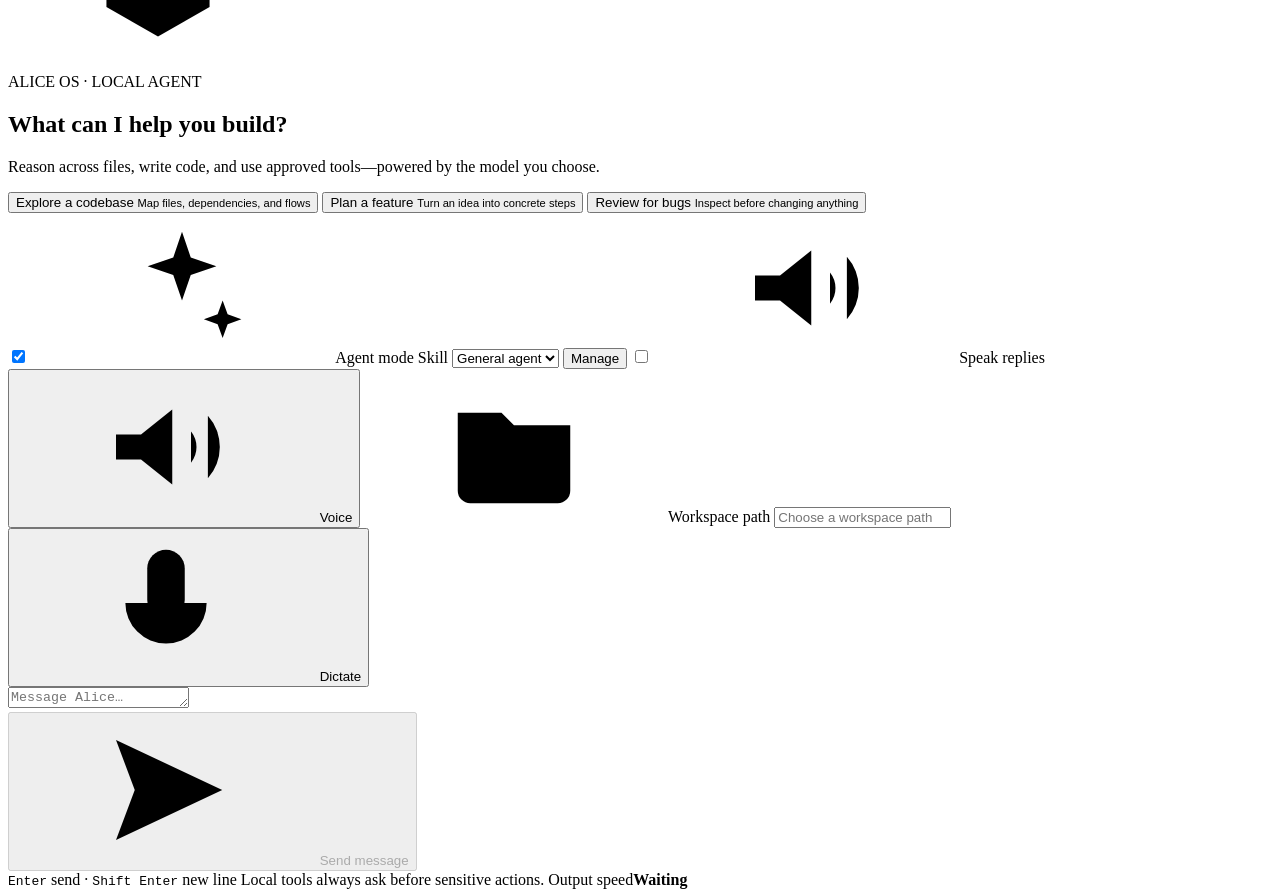
==== commit 7e364f79: "Add persistent custom agent skills" ====
--- a/web/index.html
+++ b/web/index.html
@@ -9,8 +9,8 @@
       content="Alice OS — a private, local-first AI workspace for cloud and GGUF models."
     />
     <title>Alice OS</title>
-    <link rel="stylesheet" href="/static/styles.css?v=skills-agents-9" />
-    <script src="/static/app.js?v=skills-agents-9" defer></script>
+    <link rel="stylesheet" href="/static/styles.css?v=custom-skills-10" />
+    <script src="/static/app.js?v=custom-skills-10" defer></script>
   </head>
   <body>
     <a class="skip-link" href="#composer-input">Skip to message composer</a>
@@ -233,6 +233,7 @@
                   <option value="general">General agent</option>
                 </select>
               </label>
+              <button class="skill-manage" id="open-skills" type="button" title="Manage agent skills">Manage</button>
 
               <label class="agent-toggle" title="Speak Alice's completed replies with the local OpenVoice runtime">
                 <input type="checkbox" id="voice-output" />
@@ -371,6 +372,32 @@
           </form>
         </div>
       </div>
+    </dialog>
+
+    <dialog class="modal compact-modal skill-library-dialog" id="skills-dialog" aria-labelledby="skills-title">
+      <section class="modal-shell">
+        <header class="modal-header">
+          <div>
+            <p class="eyebrow">LOCAL AGENT LIBRARY</p>
+            <h2 id="skills-title">Skills</h2>
+            <p>Skills focus Alice's workflow. They never add permissions.</p>
+          </div>
+          <button class="icon-button dialog-close" type="button" aria-label="Close skills">
+            <svg><use href="#icon-close"></use></svg>
+          </button>
+        </header>
+        <div class="skill-library-list" id="skill-library-list"></div>
+        <form class="provider-form skill-form" id="skill-form">
+          <h3>Create or update a custom skill</h3>
+          <label><span>Skill ID</span><input id="skill-id" required maxlength="40" pattern="[a-z0-9][a-z0-9-]{0,38}" placeholder="python-engineer" /></label>
+          <label><span>Name</span><input id="skill-name" required maxlength="80" placeholder="Python engineer" /></label>
+          <label><span>Short description</span><input id="skill-description" required maxlength="240" placeholder="Build and improve Python projects." /></label>
+          <label><span>Workflow instructions</span><textarea id="skill-instructions" required maxlength="8000" rows="5" placeholder="Inspect the relevant files, explain your plan, then..." ></textarea></label>
+          <label class="skill-read-only"><input id="skill-read-only" type="checkbox" /><span>Read-only: do not expose file-write or process tools</span></label>
+          <div class="form-message" id="skill-form-message" role="status" aria-live="polite"></div>
+          <footer class="modal-actions"><button class="secondary-button dialog-cancel" type="button">Close</button><button class="primary-button" type="submit">Save skill</button></footer>
+        </form>
+      </section>
     </dialog>
 
     <dialog class="modal compact-modal" id="gguf-dialog" aria-labelledby="gguf-title">
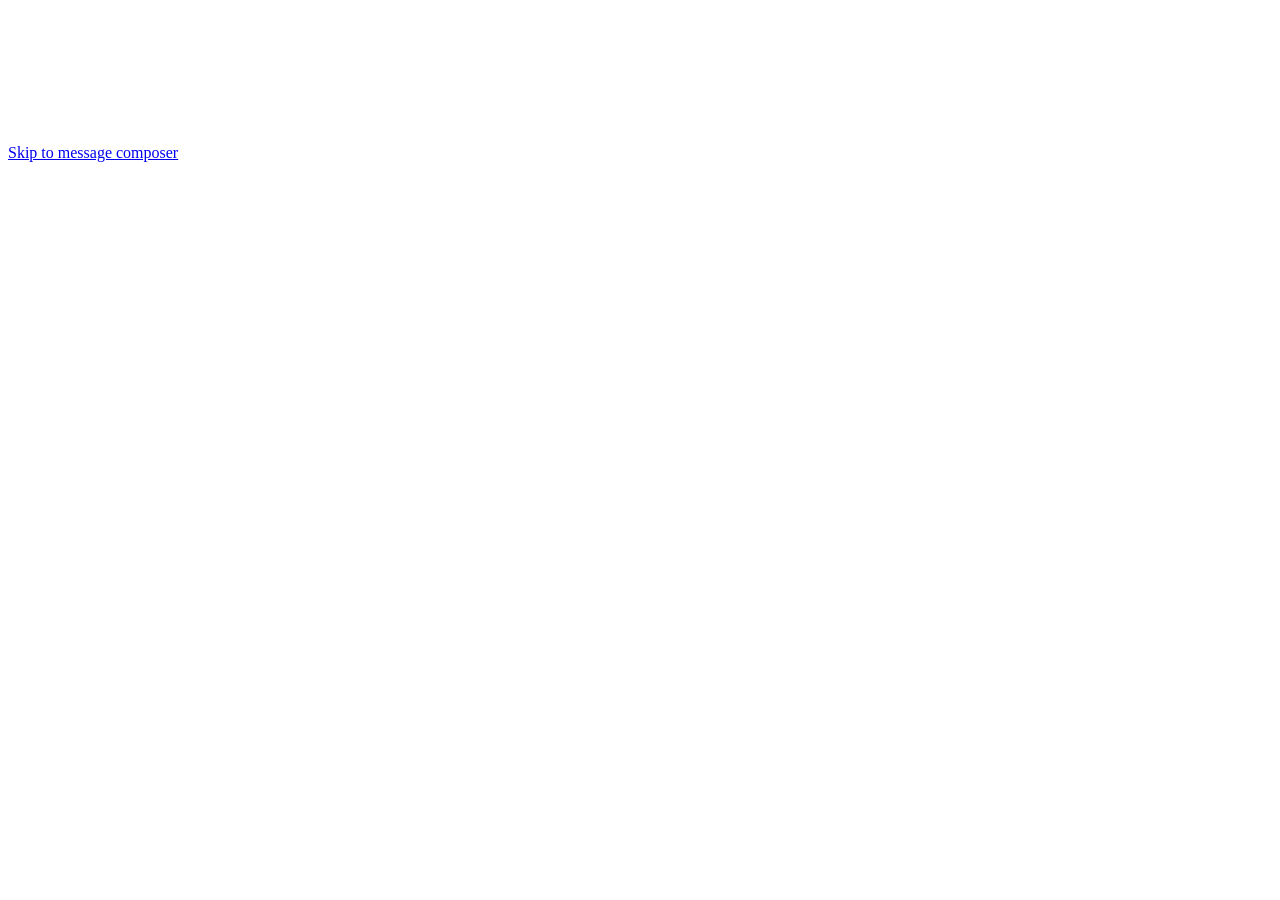
==== commit f4024b3b: "Add secure network workers, GPU sharing UI, and local runtime improvements" ====
--- a/web/index.html
+++ b/web/index.html
@@ -2,15 +2,30 @@
 <html lang="en">
   <head>
     <meta charset="utf-8" />
-    <meta name="viewport" content="width=device-width, initial-scale=1" />
+    <meta name="viewport" content="width=device-width, initial-scale=1, viewport-fit=cover" />
     <meta name="theme-color" content="#090b0f" />
+    <meta name="mobile-web-app-capable" content="yes" />
+    <script>
+      const phoneUserAgent = /Android|webOS|iPhone|iPad|iPod|Mobile/i.test(navigator.userAgent);
+      const touchPhone = navigator.maxTouchPoints > 0;
+      document.documentElement.dataset.aliceMobile = phoneUserAgent || touchPhone ? "true" : "false";
+      const setAliceViewport = () => {
+        const viewport = window.visualViewport;
+        document.documentElement.style.setProperty("--alice-viewport-width", `${viewport?.width || window.innerWidth}px`);
+        document.documentElement.style.setProperty("--alice-viewport-height", `${viewport?.height || window.innerHeight}px`);
+      };
+      setAliceViewport();
+      window.visualViewport?.addEventListener("resize", setAliceViewport);
+      window.addEventListener("resize", setAliceViewport);
+    </script>
     <meta
       name="description"
       content="Alice OS — a private, local-first AI workspace for cloud and GGUF models."
     />
     <title>Alice OS</title>
-    <link rel="stylesheet" href="/static/styles.css?v=custom-skills-10" />
-    <script src="/static/app.js?v=custom-skills-10" defer></script>
+    <link rel="stylesheet" href="/static/styles.css?v=alice-voice-output-1" />
+    <script src="/static/voice-input.js?v=voice-turns-1" defer></script>
+    <script src="/static/app.js?v=alice-model-controls-2" defer></script>
   </head>
   <body>
     <a class="skip-link" href="#composer-input">Skip to message composer</a>
@@ -23,6 +38,10 @@
       <symbol id="icon-plus" viewBox="0 0 24 24">
         <path d="M12 5v14M5 12h14" />
       </symbol>
+      <symbol id="icon-chat" viewBox="0 0 24 24">
+        <path d="M4 5.5A2.5 2.5 0 0 1 6.5 3h11A2.5 2.5 0 0 1 20 5.5v7a2.5 2.5 0 0 1-2.5 2.5H11l-4.8 4v-4.1A2.5 2.5 0 0 1 4 12.5v-7Z" />
+        <path d="M8 8h8M8 11h5" />
+      </symbol>
       <symbol id="icon-menu" viewBox="0 0 24 24">
         <path d="M4 7h16M4 12h16M4 17h16" />
       </symbol>
@@ -82,7 +101,29 @@
       </symbol>
     </svg>
 
-    <div class="app-shell" id="app-shell">
+    <main class="auth-page" id="network-login-page" hidden aria-labelledby="network-login-title">
+      <section class="auth-card">
+        <div class="auth-brand" aria-hidden="true">
+          <span class="brand-mark"><svg><use href="#icon-alice"></use></svg></span>
+          <span>Alice OS</span>
+        </div>
+        <header class="auth-header">
+          <p class="eyebrow">PRIVATE ACCESS</p>
+          <h1 id="network-login-title">Sign in to Alice</h1>
+          <p id="network-login-intro">This Alice instance is protected by a local network login.</p>
+        </header>
+        <form id="network-login-form">
+          <label><span>Username</span><input id="network-username" autocomplete="username" required /></label>
+          <label><span>Password</span><input id="network-password" type="password" autocomplete="current-password" minlength="12" required /></label>
+          <label id="network-password-confirm-label"><span>Confirm password</span><input id="network-password-confirm" type="password" autocomplete="new-password" minlength="12" /></label>
+          <div class="form-message" id="network-login-message" role="status" aria-live="polite"></div>
+          <button class="auth-submit" id="network-login-submit" type="submit">Sign in</button>
+        </form>
+        <p class="auth-note"><svg aria-hidden="true"><use href="#icon-check"></use></svg><span>Your credentials stay on this Alice host.</span></p>
+      </section>
+    </main>
+
+    <div class="app-shell" id="app-shell" hidden>
       <button class="sidebar-scrim" id="sidebar-scrim" type="button" aria-label="Close sessions"></button>
 
       <aside class="sidebar" id="session-sidebar" aria-label="Conversation sessions">
@@ -109,14 +150,45 @@
 
         <nav class="session-nav" aria-label="Recent conversations">
           <div class="section-label">
-            <span>Recent</span>
+            <span>Chats</span>
             <span id="session-count" aria-label="Session count">0</span>
           </div>
-          <ul class="session-list" id="session-list"></ul>
+          <div class="session-picker-row">
+            <label class="session-picker">
+              <span class="sr-only">Choose a conversation</span>
+              <select id="session-select" aria-label="Choose a conversation">
+                <option value="">No conversations yet</option>
+              </select>
+              <svg aria-hidden="true"><use href="#icon-chevron"></use></svg>
+            </label>
+            <button class="session-delete-current" id="session-delete-current" type="button" aria-label="Delete selected conversation" title="Delete selected conversation" disabled>
+              <svg aria-hidden="true"><use href="#icon-trash"></use></svg>
+            </button>
+          </div>
           <div class="session-empty" id="session-empty">
             <svg aria-hidden="true"><use href="#icon-spark"></use></svg>
             <p>Your conversations will live here.</p>
           </div>
+        </nav>
+
+        <nav class="sidebar-pages" aria-label="Alice pages">
+          <div class="section-label"><span>Workspace</span></div>
+          <a class="sidebar-page" href="/" aria-current="page">
+            <span class="sidebar-page-icon"><svg aria-hidden="true"><use href="#icon-chat"></use></svg></span>
+            <span><strong>Chat</strong><small>Conversations with Alice</small></span>
+          </a>
+          <a class="sidebar-page" href="/models">
+            <span class="sidebar-page-icon"><svg aria-hidden="true"><use href="#icon-alice"></use></svg></span>
+            <span><strong>Models</strong><small>Manage downloads and hardware fit</small></span>
+          </a>
+          <a class="sidebar-page" href="/cluster">
+            <span class="sidebar-page-icon"><svg aria-hidden="true"><use href="#icon-alice"></use></svg></span>
+            <span><strong>Cluster</strong><small>Connect inference workers</small></span>
+          </a>
+          <a class="sidebar-page" href="/voice">
+            <span class="sidebar-page-icon"><svg aria-hidden="true"><use href="#icon-speaker"></use></svg></span>
+            <span><strong>Voice</strong><small>Voice Studio and speech pipeline</small></span>
+          </a>
         </nav>
 
         <div class="sidebar-footer">
@@ -149,7 +221,8 @@
           <div class="model-controls" aria-label="Model configuration">
             <label class="select-control provider-control">
               <span class="sr-only">Provider</span>
-              <span class="control-kicker">Provider</span>
+              <span class="control-kicker">Backend (auto)</span>
+              <span class="mobile-select-value" id="provider-mobile-value">No provider</span>
               <select id="provider-select" aria-label="Provider">
                 <option value="">No provider</option>
               </select>
@@ -158,6 +231,7 @@
             <label class="select-control model-control">
               <span class="sr-only">Model</span>
               <span class="control-kicker">Model</span>
+              <span class="mobile-select-value" id="model-mobile-value">Select a model</span>
               <select id="model-select" aria-label="Model" disabled>
                 <option value="">Select a model</option>
               </select>
@@ -166,7 +240,7 @@
             <button class="icon-button" id="refresh-models" type="button" aria-label="Refresh models" title="Refresh models">
               <svg><use href="#icon-refresh"></use></svg>
             </button>
-            <button class="icon-button" id="open-model-library" type="button" aria-label="Open model library" title="Model library">
+            <button class="icon-button" id="open-model-library" type="button" aria-label="Open Alice model manager" title="Alice model manager">
               <svg><use href="#icon-alice"></use></svg>
             </button>
             <button class="icon-button" id="open-workspace" type="button" aria-label="Open workspace files" title="Workspace files">
@@ -235,7 +309,7 @@
               </label>
               <button class="skill-manage" id="open-skills" type="button" title="Manage agent skills">Manage</button>
 
-              <label class="agent-toggle" title="Speak Alice's completed replies with the local OpenVoice runtime">
+              <label class="agent-toggle" title="Speak Alice's replies as phrases become ready with local OpenVoice">
                 <input type="checkbox" id="voice-output" />
                 <span class="toggle-track" aria-hidden="true"><span></span></span>
                 <svg aria-hidden="true"><use href="#icon-speaker"></use></svg>
@@ -245,6 +319,7 @@
                 <svg><use href="#icon-speaker"></use></svg>
                 <span class="voice-label">Voice</span>
               </button>
+              <button id="stop-listening" class="voice-button" type="button" hidden>Mic on · Turn off</button>
 
               <label class="workspace-control">
                 <svg aria-hidden="true"><use href="#icon-folder"></use></svg>
@@ -261,8 +336,8 @@
             <div class="voice-playback" id="voice-playback" hidden>
               <span id="voice-playback-status" role="status">Alice voice is ready.</span>
               <audio id="voice-player" controls preload="metadata" aria-label="Alice voice playback"></audio>
+              <button id="stop-voice" type="button" class="voice-button">Stop speaking</button>
               <label class="voice-peak" title="Live audio peak"><span>Peak</span><meter id="voice-peak-meter" min="0" max="1" low="0.2" high="0.8" optimum="0.45" value="0">0%</meter></label>
-              <a class="secondary-button" id="voice-download" href="#" download hidden>Download WAV</a>
             </div>
 
             <div class="composer-body">
@@ -293,7 +368,132 @@
           </form>
         </section>
       </main>
+
+      <aside class="voice-output-panel" id="voice-output-panel" aria-label="Voice output">
+        <header class="voice-output-header">
+          <div>
+            <p class="eyebrow">VOICE OUTPUT</p>
+            <h2>What Alice is saying</h2>
+          </div>
+          <span class="voice-output-live" id="voice-output-live" data-state="standby">Standby</span>
+        </header>
+
+        <section class="voice-output-current" aria-live="polite">
+          <div class="voice-output-current-label">
+            <span class="voice-output-pulse" aria-hidden="true"></span>
+            <span id="voice-output-current-label">Ready</span>
+          </div>
+          <p id="voice-output-current-text">Turn on Speak replies to mirror Alice’s voice here.</p>
+        </section>
+
+        <section class="voice-output-section" aria-labelledby="voice-output-queue-title">
+          <div class="section-heading">
+            <h3 id="voice-output-queue-title">Up next</h3>
+            <span class="voice-output-count" id="voice-output-queue-count">0</span>
+          </div>
+          <ol class="voice-output-queue" id="voice-output-queue"></ol>
+          <p class="voice-output-empty" id="voice-output-queue-empty">No queued phrases.</p>
+        </section>
+
+        <section class="voice-output-section voice-output-history-section" aria-labelledby="voice-output-history-title">
+          <div class="section-heading">
+            <h3 id="voice-output-history-title">Spoken history</h3>
+            <button class="voice-output-clear" id="voice-output-clear" type="button">Clear</button>
+          </div>
+          <div class="voice-output-history" id="voice-output-history"></div>
+          <p class="voice-output-empty" id="voice-output-history-empty">Spoken phrases will appear here.</p>
+        </section>
+      </aside>
     </div>
+
+    <main class="model-manager-page" id="model-manager-page" hidden aria-labelledby="model-manager-title">
+      <div class="model-manager-shell">
+        <header class="model-manager-header">
+          <div class="model-manager-title-block">
+            <div class="model-manager-brandline">
+              <span class="model-manager-mark" aria-hidden="true"><svg><use href="#icon-spark"></use></svg></span>
+            <p class="eyebrow">ALICE MODEL WORKSPACE</p>
+            </div>
+            <h1 id="model-manager-title">Models</h1>
+            <p>Browse, install, and remove your local models from Alice. The runtime stays behind Alice’s authenticated API.</p>
+          </div>
+          <div class="model-manager-header-actions">
+            <span class="model-manager-status"><span aria-hidden="true"></span>Integrated runtime</span>
+            <button class="primary-button" id="open-localai-manager" type="button">Refresh catalog</button>
+            <button class="secondary-button" id="model-manager-open-huggingface" type="button">Import from Hugging Face</button>
+            <button class="secondary-button" id="model-manager-back" type="button">Back to Alice</button>
+          </div>
+        </header>
+        <section class="localai-embed" id="model-manager-localai-embed" aria-label="Alice model workspace">
+          <header class="alice-models-toolbar">
+            <div>
+              <p class="eyebrow">ALICE MODEL CATALOG</p>
+              <h2>Models <span id="alice-model-count">0</span> <small>available</small></h2>
+            </div>
+            <div class="alice-model-tabs" role="tablist" aria-label="Model catalog views">
+              <button class="alice-model-tab" id="alice-model-explore" type="button" role="tab" aria-selected="true">Explore</button>
+              <button class="alice-model-tab" id="alice-model-installed" type="button" role="tab" aria-selected="false">Installed <span id="alice-installed-count">0</span></button>
+            </div>
+          </header>
+          <div class="alice-model-filters">
+            <label class="alice-model-search"><span class="sr-only">Search models</span><input id="alice-model-search" type="search" placeholder="Search models…" autocomplete="off" /></label>
+            <label class="alice-model-select"><span class="sr-only">Filter by backend</span><select id="alice-model-backend"><option value="">All backends</option></select></label>
+            <label class="alice-model-select"><span class="sr-only">Filter by category</span><select id="alice-model-category"><option value="">All capabilities</option></select></label>
+          </div>
+          <section class="alice-model-host" aria-labelledby="alice-host-title">
+            <div class="alice-model-host-copy">
+              <p class="eyebrow">YOUR HOST</p>
+              <h3 id="alice-host-title"><span id="alice-gpu-total">—</span> of GPU memory available</h3>
+              <p id="alice-gpu-name">Reading GPU status…</p>
+            </div>
+            <div class="alice-vram-meter" aria-label="VRAM usage">
+              <div class="alice-vram-meter-heading"><span>VRAM usage</span><strong><span id="alice-gpu-used">—</span> used</strong></div>
+              <div class="alice-vram-track" role="progressbar" aria-label="VRAM used" aria-valuemin="0" aria-valuemax="100" aria-valuenow="0"><span id="alice-gpu-bar"></span></div>
+              <small id="alice-gpu-free">—</small>
+            </div>
+          </section>
+          <section class="alice-download-section" id="alice-download-section" hidden aria-labelledby="alice-download-title">
+            <header class="alice-download-header">
+              <div>
+                <p class="eyebrow">ALICE ACTIVITY</p>
+                <h3 id="alice-download-title">Downloads <span id="alice-download-count">0</span></h3>
+              </div>
+              <button class="secondary-button" id="alice-download-refresh" type="button">Refresh</button>
+            </header>
+            <div class="alice-download-list" id="alice-download-list" aria-live="polite"></div>
+          </section>
+          <div class="alice-model-state" id="alice-model-state" role="status">Loading Alice’s model catalog…</div>
+          <div class="alice-model-content" id="alice-model-content" hidden>
+            <aside class="alice-model-list" id="alice-model-list" aria-label="Available models"></aside>
+            <section class="alice-model-detail" id="alice-model-detail" aria-live="polite"></section>
+          </div>
+        </section>
+        <div class="model-manager-custom-workspace" id="model-manager-custom-workspace" hidden>
+          <nav class="model-manager-steps" aria-label="Model import steps">
+          <span class="model-manager-step" data-hf-step="repository"><b>1</b><span>Repository</span></span>
+          <span class="model-manager-step" data-hf-step="selection"><b>2</b><span>Choose files</span></span>
+          <span class="model-manager-step" data-hf-step="install"><b>3</b><span>Install locally</span></span>
+          </nav>
+          <div class="model-manager-grid">
+          <section class="model-manager-panel model-import-panel" id="model-manager-import" aria-label="Hugging Face import">
+            <aside class="model-manager-guide" aria-label="Import guide">
+              <div>
+                <p class="eyebrow">HOW IT WORKS</p>
+                <h2>Model management lives in Alice</h2>
+              </div>
+              <p>Alice owns model discovery, downloads, configuration, hardware-fit checks, and deletion in this workspace. You can manage everything without another model-management service.</p>
+              <div class="model-manager-guide-list">
+                <div><span>01</span><p><strong>Inspect</strong><small>See files, size, and hardware fit before downloading.</small></p></div>
+                <div><span>02</span><p><strong>Select</strong><small>Pick a quantization that matches your available memory.</small></p></div>
+                <div><span>03</span><p><strong>Install</strong><small>Keep the model local and ready for your next chat.</small></p></div>
+              </div>
+            </aside>
+          </section>
+          <section class="model-manager-panel" id="model-manager-library" aria-label="Local model library"></section>
+          </div>
+        </div>
+      </div>
+    </main>
 
     <dialog class="modal" id="settings-dialog" aria-labelledby="settings-title">
       <div class="modal-shell settings-shell">
@@ -303,6 +503,7 @@
             <h2 id="settings-title">Provider profiles</h2>
             <p>Connect an OpenAI-compatible service or a local inference server.</p>
           </div>
+          <button class="secondary-button settings-models-button" id="open-localai-models-settings" type="button">Open Alice Models</button>
           <button class="icon-button dialog-close" type="button" aria-label="Close settings">
             <svg><use href="#icon-close"></use></svg>
           </button>
@@ -321,7 +522,7 @@
             </div>
             <button class="secondary-button gguf-launch" id="open-gguf" type="button">
               <svg aria-hidden="true"><use href="#icon-download"></use></svg>
-              Import a GGUF model
+              Import a GGUF into Alice
             </button>
             <button class="secondary-button gguf-launch" id="open-huggingface" type="button">
               <svg aria-hidden="true"><use href="#icon-download"></use></svg>
@@ -338,6 +539,27 @@
             </form>
           </section>
 
+          <section class="profile-section memory-section" aria-labelledby="memory-title">
+            <div class="section-heading">
+              <h3 id="memory-title">Alice memory</h3>
+              <span>Local only</span>
+            </div>
+            <p>Stable preferences and facts are available in future conversations. Avoid secrets and passwords.</p>
+            <div class="profile-list" id="memory-list"></div>
+            <div class="profile-empty" id="memory-empty">
+              <p>No persistent memories yet.</p>
+              <span>Ask Alice to remember something, or add one below.</span>
+            </div>
+            <form class="model-pull-form" id="memory-form">
+              <label for="memory-input">Remember a fact</label>
+              <div class="model-pull-row">
+                <input id="memory-input" name="content" type="text" required maxlength="4000" autocomplete="off" placeholder="e.g. I prefer concise answers" />
+                <button class="secondary-button" type="submit">Remember</button>
+              </div>
+              <div class="form-message" id="memory-message" role="status" aria-live="polite"></div>
+            </form>
+          </section>
+
           <form class="provider-form" id="provider-form">
             <div class="section-heading">
               <h3>Add provider</h3>
@@ -350,6 +572,7 @@
             <label>
               <span>Provider type</span>
               <select id="provider-type" name="type" required>
+                <option value="localai">LocalAI</option>
                 <option value="openai_compatible">OpenAI compatible</option>
                 <option value="openai">OpenAI</option>
                 <option value="ollama">Ollama</option>
@@ -406,7 +629,7 @@
           <div>
             <p class="eyebrow">LOCAL MODEL</p>
             <h2 id="gguf-title">Import GGUF</h2>
-            <p>Register a model file already stored on this machine.</p>
+            <p>Install a model file already stored on this machine into Alice.</p>
           </div>
           <button class="icon-button dialog-close" type="button" aria-label="Close GGUF import">
             <svg><use href="#icon-close"></use></svg>
@@ -414,7 +637,7 @@
         </header>
         <div class="gguf-note">
           <svg aria-hidden="true"><use href="#icon-alert"></use></svg>
-          <p>Alice registers the file path; the model remains in its current location.</p>
+          <p>Alice copies the file into its managed model directory and creates the model configuration.</p>
         </div>
         <label>
           <span>GGUF file path</span>
@@ -433,70 +656,89 @@
     </dialog>
 
       <dialog class="modal compact-modal" id="huggingface-dialog" aria-labelledby="huggingface-title">
-      <form class="modal-shell" id="huggingface-form">
-        <header class="modal-header">
-          <div>
-            <p class="eyebrow">HUGGING FACE</p>
-              <h2 id="huggingface-title">Import from Hugging Face</h2>
-              <p>Paste a Hugging Face model link. GGUFs import into Ollama; standard model files can be downloaded for a compatible local runtime.</p>
-          </div>
-          <button class="icon-button dialog-close" type="button" aria-label="Close Hugging Face import">
-            <svg><use href="#icon-close"></use></svg>
-          </button>
-        </header>
-        <div class="gguf-note">
-          <svg aria-hidden="true"><use href="#icon-alert"></use></svg>
-            <p>Inspect the repository first. A complete model download can be several gigabytes and standard Transformers models need their own runtime.</p>
-        </div>
-        <label>
-            <span>Model link or repository</span>
-            <input id="huggingface-repository" name="repository" type="text" required autocomplete="off" spellcheck="false" placeholder="https://huggingface.co/Qwen/Qwen2.5-Omni-3B" />
-          <small>For gated or private models, set <code>HF_TOKEN</code> in <code>.env</code> before starting Alice.</small>
-        </label>
-          <label>
-            <span>Revision</span>
-            <input id="huggingface-revision" name="revision" type="text" value="main" required autocomplete="off" spellcheck="false" />
-          </label>
-          <label>
-            <span>Hugging Face access token <em>optional</em></span>
-            <input id="huggingface-token" name="token" type="password" autocomplete="off" spellcheck="false" placeholder="hf_…" />
-            <small>Use this for faster authenticated downloads or gated models. It is sent only to Alice's local server and is never saved.</small>
-          </label>
-          <section class="model-inspection" id="huggingface-inspection" hidden aria-live="polite">
+        <form class="modal-shell hf-import-form" id="huggingface-form">
+          <header class="hf-form-header">
             <div>
-              <span>Download size</span>
-              <strong id="huggingface-download-size">—</strong>
-            </div>
-            <div>
-              <span>Model weights</span>
-              <strong id="huggingface-weight-size">—</strong>
-            </div>
-            <div>
-              <span>Est. GPU memory</span>
-              <strong id="huggingface-gpu-estimate">—</strong>
-            </div>
-            <div>
-              <span>Local GPU</span>
-              <strong id="huggingface-gpu-fit">—</strong>
-            </div>
-          </section>
-          <label>
-            <span>GGUF / quantized download</span>
-            <select id="huggingface-file" name="filename" required disabled>
-              <option value="">Search a repository first</option>
-            </select>
-        </label>
-        <label>
-          <span>Display name <em>optional</em></span>
-          <input id="huggingface-name" name="name" type="text" autocomplete="off" placeholder="Use the GGUF file name" />
-        </label>
-        <div class="form-message" id="huggingface-form-message" role="status" aria-live="polite"></div>
-          <footer class="modal-actions">
-            <button class="secondary-button" id="huggingface-search" type="submit">Inspect model</button>
-            <button class="secondary-button" id="huggingface-download" type="button" disabled>Download model files</button>
-            <button class="primary-button" id="huggingface-import" type="button" disabled>Download and import</button>
-        </footer>
-      </form>
+              <p class="eyebrow">STEP 1 · REPOSITORY</p>
+              <h2 id="huggingface-title">Choose a model source</h2>
+              <p>Start with the model page or owner/repository name. Alice will inspect it before any files are downloaded.</p>
+            </div>
+            <span class="hf-secure-badge"><svg aria-hidden="true"><use href="#icon-check"></use></svg>Local only</span>
+          </header>
+          <div class="hf-callout">
+            <svg aria-hidden="true"><use href="#icon-alert"></use></svg>
+            <p>Private or gated repository? Save your token once for encrypted reuse, or use it only for this action.</p>
+          </div>
+          <section class="hf-form-section hf-source-section" aria-labelledby="hf-source-heading">
+            <div class="hf-section-heading">
+              <span class="hf-step-number">01</span>
+              <div><h3 id="hf-source-heading">Repository details</h3><p>Paste a Hugging Face URL or use <code>owner/repository</code>.</p></div>
+            </div>
+            <label class="hf-field">
+              <span>Model repository</span>
+              <input id="huggingface-repository" name="repository" type="text" required autocomplete="off" spellcheck="false" placeholder="Qwen/Qwen2.5-Omni-3B" />
+            </label>
+            <div class="hf-inline-fields">
+              <label class="hf-field">
+                <span>Revision <em>optional</em></span>
+                <input id="huggingface-revision" name="revision" type="text" value="main" required autocomplete="off" spellcheck="false" placeholder="main" />
+              </label>
+              <label class="hf-field">
+                <span>Access token <em>optional</em></span>
+                <input id="huggingface-token" name="token" type="password" autocomplete="off" spellcheck="false" placeholder="hf_…" />
+                <div class="hf-token-actions">
+                  <span id="huggingface-token-status" class="hf-token-status">Not saved on this host</span>
+                  <button class="hf-token-button" id="save-huggingface-token" type="button">Save token</button>
+                  <button class="hf-token-button hf-token-clear" id="clear-huggingface-token" type="button" disabled>Clear</button>
+                </div>
+              </label>
+            </div>
+            <small class="hf-field-help">Saved tokens are encrypted for this Windows user and reused automatically. A token entered without saving is used only for the current action.</small>
+          </section>
+
+          <section class="hf-results-section" id="huggingface-results" hidden aria-labelledby="hf-results-heading">
+            <div class="hf-section-heading">
+              <span class="hf-step-number">02</span>
+              <div><h3 id="hf-results-heading">Review and choose</h3><p id="huggingface-repository-summary">Repository inspection results will appear here.</p></div>
+            </div>
+            <div class="hf-repository-meta">
+              <div><span>Repository</span><strong id="huggingface-repository-name">—</strong></div>
+              <div><span>Format</span><strong id="huggingface-format">—</strong></div>
+              <div><span>Files</span><strong id="huggingface-file-count">—</strong></div>
+              <div><span>Parameters</span><strong id="huggingface-parameter-count">—</strong></div>
+            </div>
+            <section class="model-inspection" id="huggingface-inspection" aria-label="Model resource estimate" hidden>
+              <div><span>Repository size</span><strong id="huggingface-download-size">—</strong></div>
+              <div><span>Model weights</span><strong id="huggingface-weight-size">—</strong></div>
+              <div><span>Est. GPU memory</span><strong id="huggingface-gpu-estimate">—</strong></div>
+              <div><span>Local GPU fit</span><strong id="huggingface-gpu-fit">—</strong></div>
+            </section>
+            <div class="hf-file-picker">
+              <div class="hf-picker-heading"><div><span>GGUF files</span><small>Choose one quantization to install into Alice.</small></div><strong id="huggingface-selection-label">Select a file</strong></div>
+              <div class="hf-file-list" id="huggingface-file-list" role="radiogroup" aria-label="GGUF files"></div>
+              <select class="sr-only" id="huggingface-file" name="filename" required disabled aria-label="Selected GGUF file">
+                <option value="">Inspect a repository first</option>
+              </select>
+            </div>
+            <label class="hf-field hf-name-field">
+              <span>Display name <em>optional</em></span>
+              <input id="huggingface-name" name="name" type="text" autocomplete="off" placeholder="Generated from the selected file" />
+              <small>The name is normalized for Alice and can be changed later in the model manager.</small>
+            </label>
+          </section>
+
+          <section class="hf-progress-section" id="huggingface-progress" hidden aria-live="polite">
+            <div class="hf-progress-heading"><div><span id="huggingface-progress-label">Preparing download</span><small id="huggingface-progress-detail">Keep Alice open while files are transferred.</small></div><strong id="huggingface-progress-value">—</strong></div>
+            <div class="hf-progress-track"><span id="huggingface-progress-bar"></span></div>
+          </section>
+          <div class="form-message hf-form-message" id="huggingface-form-message" role="status" aria-live="polite"></div>
+          <footer class="hf-action-bar">
+            <button class="secondary-button" id="huggingface-search" type="submit">Inspect repository</button>
+            <div class="hf-action-divider"></div>
+            <button class="secondary-button" id="huggingface-download" type="button" disabled>Download repository</button>
+            <button class="primary-button" id="huggingface-import" type="button" disabled>Install selected GGUF</button>
+          </footer>
+        </form>
       </dialog>
 
       <dialog class="modal workspace-modal" id="workspace-dialog" aria-labelledby="workspace-title">
@@ -561,6 +803,13 @@
             <span id="model-library-total">—</span>
             <button class="secondary-button" id="refresh-model-library" type="button">Refresh library</button>
           </div>
+          <section class="model-library-section" aria-labelledby="localai-library-heading">
+            <div class="section-heading">
+              <h3 id="localai-library-heading">Downloaded models</h3>
+              <span id="localai-library-count">0</span>
+            </div>
+            <div class="model-library-list" id="localai-library-list"></div>
+          </section>
           <section class="model-library-section" aria-labelledby="ollama-library-heading">
             <div class="section-heading">
               <h3 id="ollama-library-heading">Ready in Ollama</h3>
@@ -596,14 +845,28 @@
           <div>
             <p class="eyebrow">VOICE ENGINE</p>
             <div class="voice-runtime-state" id="voice-runtime-state" role="status" aria-live="polite"></div>
+            <div class="voice-pipeline" id="voice-pipeline" aria-label="Alice voice pipeline"></div>
           </div>
           <label class="voice-output-toggle">
             <input id="voice-panel-output" type="checkbox" />
-            <span>Speak completed replies</span>
+            <span>Speak replies as they arrive</span>
             <small>Local only</small>
           </label>
         </section>
         <div class="voice-settings-grid">
+          <section class="voice-card voice-interruption-card" aria-labelledby="voice-interruption-title">
+            <h3 id="voice-interruption-title">Interrupt Alice</h3>
+            <label class="voice-output-toggle">
+              <input id="voice-interruptions" type="checkbox" />
+              <span>Stop speaking when I speak</span>
+            </label>
+            <label class="voice-output-toggle">
+              <input id="voice-wake-word" type="checkbox" />
+              <span>Listen for “Hey Alice”</span>
+            </label>
+            <p>Uses your microphone while enabled. Speech detection stays on this computer; audio is not saved. Headphones help prevent Alice’s own voice from triggering an interruption.</p>
+            <p id="voice-input-status" role="status">Microphone off. Use Dictate or enable the wake word.</p>
+          </section>
           <section class="voice-card" aria-labelledby="voice-voice-title">
             <div class="section-heading"><h3 id="voice-voice-title">Voice profile</h3><span>OpenVoice</span></div>
             <label>
@@ -622,6 +885,38 @@
                 <option value="1.15">Fast · 1.15×</option>
               </select>
             </label>
+            <label>
+              <span>Mood &amp; attitude</span>
+              <select id="voice-style">
+                <option value="balanced" selected>Balanced — natural and neutral</option>
+                <option value="calm">Calm — measured and low-variation</option>
+                <option value="warm">Warm — gentle and reassuring</option>
+                <option value="confident">Confident — clear and direct</option>
+                <option value="upbeat">Upbeat — energetic and bright</option>
+                <option value="playful">Playful — lively and expressive</option>
+                <option value="serious">Serious — controlled and focused</option>
+                <option value="dramatic">Dramatic — high contrast and expressive</option>
+              </select>
+              <small id="voice-style-help">Applies a prosody preset; refine it below if needed.</small>
+            </label>
+            <details class="voice-advanced">
+              <summary>Advanced prosody</summary>
+              <label>
+                <span>Voice variation <output id="voice-noise-scale-value">0.60</output></span>
+                <input id="voice-noise-scale" type="range" min="0.2" max="1.2" step="0.01" value="0.60" />
+                <small>Higher values make delivery less uniform.</small>
+              </label>
+              <label>
+                <span>Rhythm variation <output id="voice-noise-scale-w-value">0.80</output></span>
+                <input id="voice-noise-scale-w" type="range" min="0.2" max="1.4" step="0.01" value="0.80" />
+                <small>Controls variation in syllable and word timing.</small>
+              </label>
+              <label>
+                <span>Cadence blend <output id="voice-sdp-ratio-value">0.20</output></span>
+                <input id="voice-sdp-ratio" type="range" min="0" max="1" step="0.01" value="0.20" />
+                <small>Balances predictable pacing with expressive timing.</small>
+              </label>
+            </details>
           </section>
           <section class="voice-card" aria-labelledby="voice-preview-title">
             <div class="section-heading"><h3 id="voice-preview-title">Preview</h3><span>Up to 500 characters</span></div>
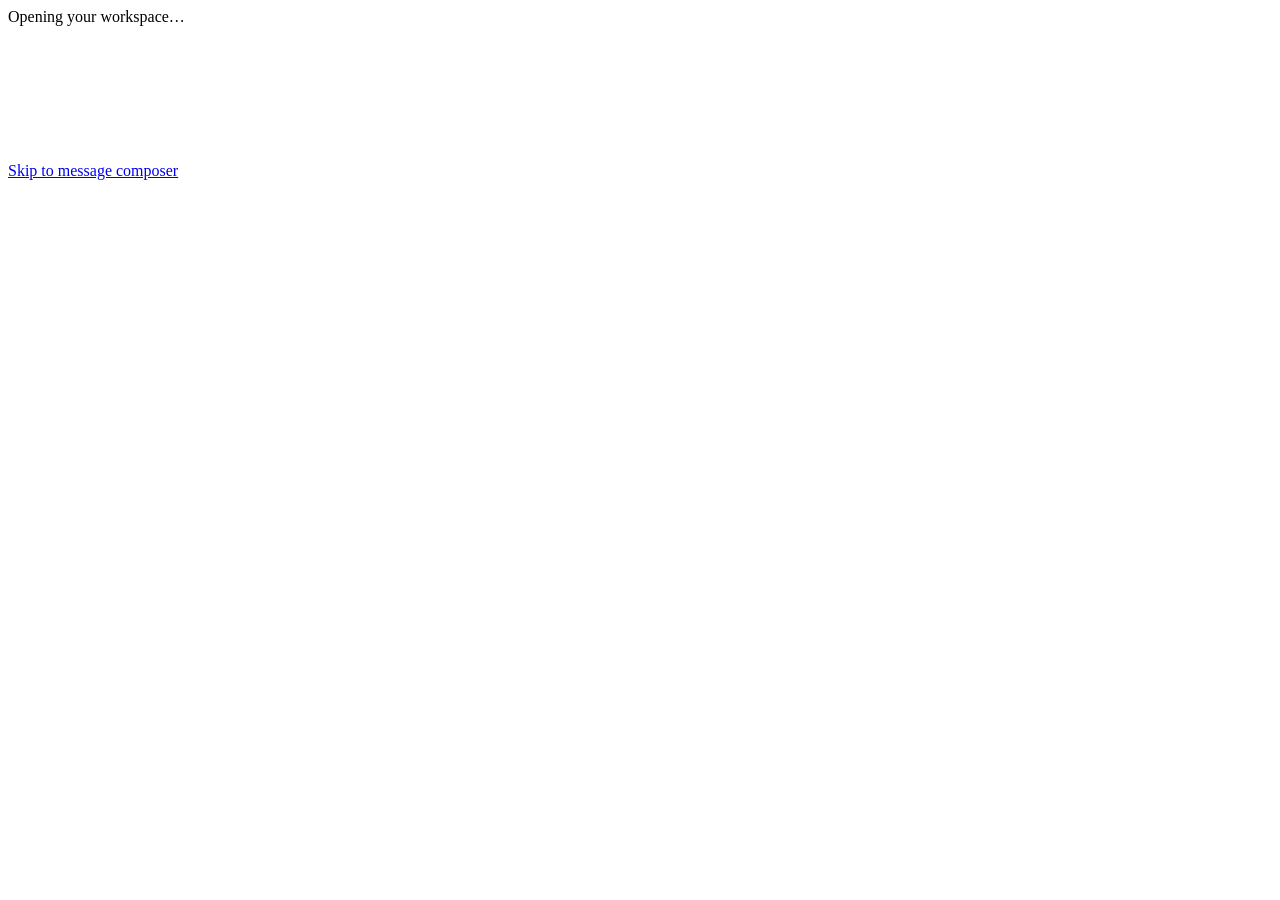
==== commit bbbd3f26: "Upgrade Alice interface, hands-free voice, telemetry, and local runtimes" ====
--- a/web/index.html
+++ b/web/index.html
@@ -3,7 +3,7 @@
   <head>
     <meta charset="utf-8" />
     <meta name="viewport" content="width=device-width, initial-scale=1, viewport-fit=cover" />
-    <meta name="theme-color" content="#090b0f" />
+    <meta name="theme-color" content="#151817" />
     <meta name="mobile-web-app-capable" content="yes" />
     <script>
       const phoneUserAgent = /Android|webOS|iPhone|iPad|iPod|Mobile/i.test(navigator.userAgent);
@@ -24,10 +24,20 @@
     />
     <title>Alice OS</title>
     <link rel="stylesheet" href="/static/styles.css?v=alice-voice-output-1" />
-    <script src="/static/voice-input.js?v=voice-turns-1" defer></script>
-    <script src="/static/app.js?v=alice-model-controls-2" defer></script>
+    <link rel="stylesheet" href="/static/jarvis.css?v=voice-2" />
+    <link rel="stylesheet" href="/static/refined.css?v=janus-images-1" />
+    <script src="/static/interface.js?v=composer-20260913" defer></script>
+    <script src="/static/image-studio.js?v=janus-images-1" defer></script>
+    <script src="/static/voice-input.js?v=voice-2" defer></script>
+    <script src="/static/voice-experience.js?v=voice-2" defer></script>
+    <script src="/static/hands-free.js?v=voice-2" defer></script>
+    <script src="/static/voice-commands.js?v=jarvis-1" defer></script>
+    <script src="/static/app.js?v=janus-chat-20260913" defer></script>
+    <script src="/static/command-center.js?v=metrics-20260910" defer></script>
   </head>
   <body>
+    <div id="startup-status" role="status" class="startup-status">Opening your workspace…</div>
+    <noscript><style>#startup-status { display: none; }</style>Alice needs JavaScript enabled to open your workspace.</noscript>
     <a class="skip-link" href="#composer-input">Skip to message composer</a>
 
     <svg class="svg-sprite" aria-hidden="true">
@@ -133,8 +143,8 @@
               <svg><use href="#icon-alice"></use></svg>
             </span>
             <span>
-              <strong>Alice</strong>
-              <small>Local intelligence</small>
+              <strong>ALICE <span class="brand-os">OS</span></strong>
+              <small>Your personal workspace</small>
             </span>
           </a>
           <button class="icon-button sidebar-close" id="sidebar-close" type="button" aria-label="Close sessions">
@@ -146,6 +156,12 @@
           <svg aria-hidden="true"><use href="#icon-plus"></use></svg>
           <span>New conversation</span>
           <kbd>Ctrl N</kbd>
+        </button>
+
+        <button class="command-launcher sidebar-command-launcher" id="open-command-center" type="button" aria-haspopup="dialog" aria-controls="command-center-dialog">
+          <svg aria-hidden="true"><use href="#icon-spark"></use></svg>
+          <span>Command palette</span>
+          <kbd>Ctrl K</kbd>
         </button>
 
         <nav class="session-nav" aria-label="Recent conversations">
@@ -175,19 +191,19 @@
           <div class="section-label"><span>Workspace</span></div>
           <a class="sidebar-page" href="/" aria-current="page">
             <span class="sidebar-page-icon"><svg aria-hidden="true"><use href="#icon-chat"></use></svg></span>
-            <span><strong>Chat</strong><small>Conversations with Alice</small></span>
+            <span><strong>Conversations</strong><small>Think, create, and take action</small></span>
           </a>
-          <a class="sidebar-page" href="/models">
+          <a class="sidebar-page" id="open-model-library" href="/models">
             <span class="sidebar-page-icon"><svg aria-hidden="true"><use href="#icon-alice"></use></svg></span>
-            <span><strong>Models</strong><small>Manage downloads and hardware fit</small></span>
+            <span><strong>Models</strong><small>Choose your AI</small></span>
           </a>
           <a class="sidebar-page" href="/cluster">
             <span class="sidebar-page-icon"><svg aria-hidden="true"><use href="#icon-alice"></use></svg></span>
-            <span><strong>Cluster</strong><small>Connect inference workers</small></span>
+            <span><strong>Network</strong><small>Connect inference workers</small></span>
           </a>
-          <a class="sidebar-page" href="/voice">
+          <a class="sidebar-page" id="open-voice-studio" href="/voice">
             <span class="sidebar-page-icon"><svg aria-hidden="true"><use href="#icon-speaker"></use></svg></span>
-            <span><strong>Voice</strong><small>Voice Studio and speech pipeline</small></span>
+            <span><strong>Voice</strong><small>Speech and listening</small></span>
           </a>
         </nav>
 
@@ -216,33 +232,11 @@
                 <span id="run-state-label">Ready</span>
               </div>
             </div>
-          </div>
-
-          <div class="model-controls" aria-label="Model configuration">
-            <label class="select-control provider-control">
-              <span class="sr-only">Provider</span>
-              <span class="control-kicker">Backend (auto)</span>
-              <span class="mobile-select-value" id="provider-mobile-value">No provider</span>
-              <select id="provider-select" aria-label="Provider">
-                <option value="">No provider</option>
-              </select>
-              <svg aria-hidden="true"><use href="#icon-chevron"></use></svg>
-            </label>
-            <label class="select-control model-control">
-              <span class="sr-only">Model</span>
-              <span class="control-kicker">Model</span>
-              <span class="mobile-select-value" id="model-mobile-value">Select a model</span>
-              <select id="model-select" aria-label="Model" disabled>
-                <option value="">Select a model</option>
-              </select>
-              <svg aria-hidden="true"><use href="#icon-chevron"></use></svg>
-            </label>
-            <button class="icon-button" id="refresh-models" type="button" aria-label="Refresh models" title="Refresh models">
-              <svg><use href="#icon-refresh"></use></svg>
-            </button>
-            <button class="icon-button" id="open-model-library" type="button" aria-label="Open Alice model manager" title="Alice model manager">
-              <svg><use href="#icon-alice"></use></svg>
-            </button>
+
+          </div>
+
+          <div class="model-controls" aria-label="Workspace settings">
+            <button class="secondary-button metrics-toggle" id="toggle-system-metrics" type="button" aria-controls="system-inspector-dialog" aria-expanded="false" title="Show or hide system metrics">Metrics</button>
             <button class="icon-button" id="open-workspace" type="button" aria-label="Open workspace files" title="Workspace files">
               <svg><use href="#icon-folder"></use></svg>
             </button>
@@ -255,27 +249,55 @@
         <section class="conversation" aria-label="Conversation">
           <div class="transcript" id="transcript" role="log" aria-live="polite" aria-relevant="additions text">
             <div class="welcome" id="welcome">
-              <div class="welcome-orb" aria-hidden="true">
-                <span></span>
-                <svg><use href="#icon-alice"></use></svg>
-              </div>
-              <p class="eyebrow">ALICE OS · LOCAL AGENT</p>
-              <h2>What can I help you build?</h2>
-              <p class="welcome-copy">Reason across files, write code, and use approved tools—powered by the model you choose.</p>
+              <div class="welcome-system-line">
+                <p class="eyebrow">A LITTLE SPACE TO THINK</p>
+                <span class="welcome-edition">YOUR WORKSPACE</span>
+              </div>
+              <div class="welcome-hero">
+                <div class="welcome-intro">
+                  <h2>What would you like<br /><span>to work on?</span></h2>
+                  <p class="welcome-copy">An assistant for the way you work. Speak naturally, explore your workspace, and turn the next idea into action.</p>
+                  <div class="welcome-actions">
+                    <button class="primary-button" type="button" data-command="focus"><svg aria-hidden="true"><use href="#icon-chat"></use></svg>Start a conversation</button>
+
+                  </div>
+                </div>
+                <div class="core-display">
+                  <div class="alice-core" id="alice-core" data-state="idle" aria-hidden="true">
+                    <div class="core-orbit core-orbit-outer"></div>
+                    <div class="core-orbit core-orbit-middle"></div>
+                    <div class="core-orbit core-orbit-inner"></div>
+                    <div class="core-heart"><svg><use href="#icon-alice"></use></svg></div>
+                    <span class="core-crosshair core-crosshair-top"></span>
+                    <span class="core-crosshair core-crosshair-bottom"></span>
+                    <span class="core-crosshair core-crosshair-left"></span>
+                    <span class="core-crosshair core-crosshair-right"></span>
+                  </div>
+                  <p class="core-caption"><span aria-hidden="true"></span><span id="alice-core-status">Awaiting connection</span></p>
+                </div>
+              </div>
+              <div class="quick-prompts-heading"><span>CHOOSE A STARTING POINT</span><span aria-hidden="true">01 — 03</span></div>
               <div class="quick-prompts" aria-label="Suggested prompts">
                 <button type="button" data-prompt="Inspect this workspace and explain how it is structured.">
+                  <svg aria-hidden="true"><use href="#icon-folder"></use></svg>
                   <span>Explore a codebase</span>
-                  <small>Map files, dependencies, and flows</small>
+                  <small>Understand the files, the flow, and what comes next.</small>
+                  <b aria-hidden="true">↗</b>
                 </button>
                 <button type="button" data-prompt="Create a clear implementation plan for my next feature.">
+                  <svg aria-hidden="true"><use href="#icon-spark"></use></svg>
                   <span>Plan a feature</span>
-                  <small>Turn an idea into concrete steps</small>
+                  <small>Take an idea from a rough sketch to clear next steps.</small>
+                  <b aria-hidden="true">↗</b>
                 </button>
                 <button type="button" data-prompt="Find likely bugs in this workspace and suggest focused fixes.">
+                  <svg aria-hidden="true"><use href="#icon-tool"></use></svg>
                   <span>Review for bugs</span>
-                  <small>Inspect before changing anything</small>
+                  <small>Find the weak spots and work through focused fixes.</small>
+                  <b aria-hidden="true">↗</b>
                 </button>
               </div>
+              <p class="welcome-hint"><svg aria-hidden="true"><use href="#icon-mic"></use></svg>Hold the microphone to dictate. Manage speech and listening in Voice.</p>
             </div>
           </div>
           <button class="jump-latest" id="jump-latest" type="button" hidden>
@@ -293,7 +315,7 @@
           </div>
 
           <form class="composer" id="composer-form">
-            <div class="composer-toolbar">
+            <div class="composer-toolbar"><details class="composer-options"><summary>Conversation options</summary><div class="composer-options-content">
               <label class="agent-toggle" title="Allow Alice to request and use workspace tools">
                 <input type="checkbox" id="agent-mode" checked />
                 <span class="toggle-track" aria-hidden="true"><span></span></span>
@@ -315,11 +337,10 @@
                 <svg aria-hidden="true"><use href="#icon-speaker"></use></svg>
                 <span>Speak replies</span>
               </label>
-              <button class="voice-button" id="open-voice-studio" type="button" aria-label="Open Voice Settings" title="OpenVoice settings">
-                <svg><use href="#icon-speaker"></use></svg>
-                <span class="voice-label">Voice</span>
-              </button>
+
               <button id="stop-listening" class="voice-button" type="button" hidden>Mic on · Turn off</button>
+              <button id="voice-wake-toggle" class="voice-button" type="button" aria-pressed="false" title="Enable your saved wake phrase">Wake off</button>
+
 
               <label class="workspace-control">
                 <svg aria-hidden="true"><use href="#icon-folder"></use></svg>
@@ -327,10 +348,20 @@
                 <input id="workspace-input" type="text" autocomplete="off" spellcheck="false" placeholder="Choose a workspace path" aria-label="Workspace path" />
               </label>
 
-              <button class="voice-button" id="voice-button" type="button" aria-label="Start voice dictation" aria-pressed="false" title="Dictate a message">
+
+</div></details><div class="composer-input-actions">              <button id="hands-free-toggle" class="voice-button hands-free-toggle" type="button" aria-pressed="false" title="Local wake phrase and automatic conversation; microphone starts when you click">Hands-free</button>              <button class="voice-button" id="voice-button" type="button" aria-label="Hold to dictate a message" aria-pressed="false" title="Hold to dictate; release to finish">
                 <svg><use href="#icon-mic"></use></svg>
-                <span class="voice-label">Dictate</span>
-              </button>
+                <span class="voice-label">Hold to talk</span>
+              </button></div></div>
+
+            <div id="hands-free-panel" class="hands-free-panel" hidden>
+              <div class="hands-free-heading"><span class="hands-free-indicator" aria-hidden="true"></span><strong>Local conversation</strong><span id="hands-free-status" role="status" aria-live="polite">Hands-free off. Microphone released.</span></div>
+              <p class="hands-free-hint">Say your wake phrase, then speak naturally. After Alice replies, you have a short follow-up window. Say “stop listening” to turn the microphone off.</p>
+              <p id="hands-free-heard" class="hands-free-heard" aria-live="polite"></p>
+              <div id="hands-free-pending" class="hands-free-pending" hidden>
+                <p id="hands-free-text"></p>
+                <div><button id="hands-free-review" type="button" class="voice-button">Add to draft</button><button id="hands-free-dismiss" type="button" class="voice-button">Dismiss</button></div>
+              </div>
             </div>
 
             <div class="voice-playback" id="voice-playback" hidden>
@@ -340,6 +371,18 @@
               <label class="voice-peak" title="Live audio peak"><span>Peak</span><meter id="voice-peak-meter" min="0" max="1" low="0.2" high="0.8" optimum="0.45" value="0">0%</meter></label>
             </div>
 
+            <div class="composer-model-bar" id="composer-model-bar">
+              <button id="open-image-studio" class="secondary-button" type="button">Create image</button>
+              <div id="composer-model-slot"></div>
+              <label class="response-depth-control" title="Guides answer depth, not native model reasoning effort">
+                <span class="sr-only">Response depth</span>
+                <select id="response-depth" aria-label="Response depth">
+                  <option value="quick">Quick</option>
+                  <option value="balanced" selected>Balanced</option>
+                  <option value="thorough">Thorough</option>
+                </select>
+              </label>
+            </div>
             <div class="composer-body">
               <textarea
                 id="composer-input"
@@ -369,42 +412,17 @@
         </section>
       </main>
 
-      <aside class="voice-output-panel" id="voice-output-panel" aria-label="Voice output">
-        <header class="voice-output-header">
-          <div>
-            <p class="eyebrow">VOICE OUTPUT</p>
-            <h2>What Alice is saying</h2>
-          </div>
-          <span class="voice-output-live" id="voice-output-live" data-state="standby">Standby</span>
-        </header>
-
-        <section class="voice-output-current" aria-live="polite">
-          <div class="voice-output-current-label">
-            <span class="voice-output-pulse" aria-hidden="true"></span>
-            <span id="voice-output-current-label">Ready</span>
-          </div>
-          <p id="voice-output-current-text">Turn on Speak replies to mirror Alice’s voice here.</p>
-        </section>
-
-        <section class="voice-output-section" aria-labelledby="voice-output-queue-title">
-          <div class="section-heading">
-            <h3 id="voice-output-queue-title">Up next</h3>
-            <span class="voice-output-count" id="voice-output-queue-count">0</span>
-          </div>
-          <ol class="voice-output-queue" id="voice-output-queue"></ol>
-          <p class="voice-output-empty" id="voice-output-queue-empty">No queued phrases.</p>
-        </section>
-
-        <section class="voice-output-section voice-output-history-section" aria-labelledby="voice-output-history-title">
-          <div class="section-heading">
-            <h3 id="voice-output-history-title">Spoken history</h3>
-            <button class="voice-output-clear" id="voice-output-clear" type="button">Clear</button>
-          </div>
-          <div class="voice-output-history" id="voice-output-history"></div>
-          <p class="voice-output-empty" id="voice-output-history-empty">Spoken phrases will appear here.</p>
-        </section>
-      </aside>
+
     </div>
+
+    <dialog class="command-center-dialog" id="command-center-dialog" aria-labelledby="command-center-title">
+      <header class="command-center-header"><div><p class="eyebrow">ALICE COMMANDS</p><h2 id="command-center-title">What do you need?</h2></div><button class="icon-button" id="command-center-close" type="button" aria-label="Close command palette"><svg aria-hidden="true"><use href="#icon-close"></use></svg></button></header>
+      <label class="command-search-field"><svg aria-hidden="true"><use href="#icon-spark"></use></svg><span class="sr-only">Find a command</span><input id="command-search" type="search" autocomplete="off" spellcheck="false" placeholder="Search commands, settings, or actions…" /></label>
+      <div class="command-list" id="command-list" aria-label="Available commands"></div>
+      <p class="command-empty" id="command-empty" hidden>No commands found. Try “voice” or “models”.</p>
+      <p class="command-feedback" id="command-feedback" role="status"></p>
+      <footer class="command-center-footer"><span><kbd>↑</kbd><kbd>↓</kbd> navigate <kbd>Enter</kbd> choose</span><span><kbd>Esc</kbd> close</span></footer>
+    </dialog>
 
     <main class="model-manager-page" id="model-manager-page" hidden aria-labelledby="model-manager-title">
       <div class="model-manager-shell">
@@ -412,23 +430,42 @@
           <div class="model-manager-title-block">
             <div class="model-manager-brandline">
               <span class="model-manager-mark" aria-hidden="true"><svg><use href="#icon-spark"></use></svg></span>
-            <p class="eyebrow">ALICE MODEL WORKSPACE</p>
-            </div>
-            <h1 id="model-manager-title">Models</h1>
-            <p>Browse, install, and remove your local models from Alice. The runtime stays behind Alice’s authenticated API.</p>
+            <p class="eyebrow">YOUR LOCAL INTELLIGENCE</p>
+            </div>
+            <h1 id="model-manager-title">Find your next model.</h1>
+            <p>Explore the catalog, compare memory requirements, and download a build that suits your machine.</p>
           </div>
           <div class="model-manager-header-actions">
-            <span class="model-manager-status"><span aria-hidden="true"></span>Integrated runtime</span>
-            <button class="primary-button" id="open-localai-manager" type="button">Refresh catalog</button>
+            <label class="select-control model-control">
+              <span class="sr-only">Model</span>
+              <span class="control-kicker">Model</span>
+              <span class="mobile-select-value" id="model-mobile-value">Select a model</span>
+              <select id="model-select" aria-label="Model" disabled>
+                <option value="">Select a model</option>
+              </select>
+              <svg aria-hidden="true"><use href="#icon-chevron"></use></svg>
+            </label>
+            <span class="model-manager-status"><span aria-hidden="true"></span>Model library</span>
+            <button class="secondary-button" id="open-localai-manager" type="button">Refresh catalog</button>
+            <button class="secondary-button" id="model-downloads-link" type="button">Downloads ↓</button>
             <button class="secondary-button" id="model-manager-open-huggingface" type="button">Import from Hugging Face</button>
             <button class="secondary-button" id="model-manager-back" type="button">Back to Alice</button>
           </div>
         </header>
-        <section class="localai-embed" id="model-manager-localai-embed" aria-label="Alice model workspace">
+                    <label class="select-control provider-control">
+              <span class="sr-only">Provider</span>
+              <span class="control-kicker">Backend (auto)</span>
+              <span class="mobile-select-value" id="provider-mobile-value">No provider</span>
+              <select id="provider-select" aria-label="Provider">
+                <option value="">No provider</option>
+              </select>
+              <svg aria-hidden="true"><use href="#icon-chevron"></use></svg>
+            </label>
+<section class="localai-embed" id="model-manager-localai-embed" aria-label="Alice model workspace">
           <header class="alice-models-toolbar">
             <div>
-              <p class="eyebrow">ALICE MODEL CATALOG</p>
-              <h2>Models <span id="alice-model-count">0</span> <small>available</small></h2>
+              <p class="eyebrow">MODEL LIBRARY</p>
+              <h2><span id="alice-model-count">0</span> <small>models</small></h2>
             </div>
             <div class="alice-model-tabs" role="tablist" aria-label="Model catalog views">
               <button class="alice-model-tab" id="alice-model-explore" type="button" role="tab" aria-selected="true">Explore</button>
@@ -439,11 +476,12 @@
             <label class="alice-model-search"><span class="sr-only">Search models</span><input id="alice-model-search" type="search" placeholder="Search models…" autocomplete="off" /></label>
             <label class="alice-model-select"><span class="sr-only">Filter by backend</span><select id="alice-model-backend"><option value="">All backends</option></select></label>
             <label class="alice-model-select"><span class="sr-only">Filter by category</span><select id="alice-model-category"><option value="">All capabilities</option></select></label>
+            <label class="alice-model-select"><span class="sr-only">Sort models</span><select id="model-sort"><option value="name">Name A–Z</option><option value="size">Smallest download first</option></select></label>
           </div>
           <section class="alice-model-host" aria-labelledby="alice-host-title">
             <div class="alice-model-host-copy">
               <p class="eyebrow">YOUR HOST</p>
-              <h3 id="alice-host-title"><span id="alice-gpu-total">—</span> of GPU memory available</h3>
+              <h3 id="alice-host-title"><span id="alice-gpu-total">—</span> GPU memory total</h3>
               <p id="alice-gpu-name">Reading GPU status…</p>
             </div>
             <div class="alice-vram-meter" aria-label="VRAM usage">
@@ -495,6 +533,18 @@
       </div>
     </main>
 
+    <dialog class="modal image-studio" id="image-studio" aria-labelledby="image-studio-title">
+      <div class="modal-shell">
+        <header class="modal-header"><div><p class="eyebrow">JANUS PRO · LOCAL</p><h2 id="image-studio-title">Create an image</h2><p>Describe what you want. Janus generates one image at a time on this PC.</p></div><button id="close-image-studio" class="icon-button" type="button" aria-label="Close image studio">×</button></header>
+        <form id="image-studio-form" class="image-studio-content">
+          <label for="image-prompt">Image description</label>
+          <textarea id="image-prompt" rows="4" maxlength="2000" required placeholder="A cozy cabin beside a lake at sunset, watercolor illustration"></textarea>
+          <button id="generate-image" class="primary-button" type="submit">Generate image</button>
+          <p id="image-status" role="status">Start Janus in Models → Installed first. Images are saved locally.</p>
+          <figure id="image-result" hidden><img id="generated-image" alt=""><figcaption><a id="download-generated-image" download="alice-janus.png">Download PNG</a></figcaption></figure>
+        </form>
+      </div>
+    </dialog>
     <dialog class="modal" id="settings-dialog" aria-labelledby="settings-title">
       <div class="modal-shell settings-shell">
         <header class="modal-header">
@@ -833,15 +883,68 @@
       <div class="modal-shell voice-studio-shell">
         <header class="modal-header">
           <div>
-            <p class="eyebrow">LOCAL VOICE</p>
-            <h2 id="voice-studio-title">Voice settings</h2>
-            <p>A dedicated control room for Alice’s local OpenVoice speech, voice references, and previews.</p>
+            <p class="eyebrow">ALICE / VOICE STUDIO</p>
+            <h2 id="voice-studio-title">Make yourself heard.</h2>
+            <p>Tune Alice’s delivery, choose how you talk, and preview the result. Your voice, your pace, your assistant.</p>
           </div>
           <button class="icon-button dialog-close" type="button" aria-label="Back to chat" title="Back to chat">
             <svg><use href="#icon-close"></use></svg>
           </button>
         </header>
-        <section class="voice-overview" aria-label="Voice output status">
+        <details class="voice-activity-details"><summary>Playback activity</summary>      <aside class="voice-output-panel" id="voice-output-panel" aria-label="Voice output">
+        <header class="voice-output-header">
+          <div>
+            <p class="eyebrow">VOICE CHANNEL</p>
+            <h2>Alice, out loud.</h2>
+          </div>
+          <span class="voice-output-live" id="voice-output-live" data-state="standby">Standby</span>
+        </header>
+
+        <section class="voice-output-current" aria-live="polite">
+          <div class="voice-output-current-label">
+            <span class="voice-output-pulse" aria-hidden="true"></span>
+            <span id="voice-output-current-label">Ready</span>
+          </div>
+          <p id="voice-output-current-text">Turn on Speak replies to mirror Alice’s voice here.</p>
+        </section>
+
+        <section class="voice-output-section" aria-labelledby="voice-output-queue-title">
+          <div class="section-heading">
+            <h3 id="voice-output-queue-title">Up next</h3>
+            <span class="voice-output-count" id="voice-output-queue-count">0</span>
+          </div>
+          <ol class="voice-output-queue" id="voice-output-queue"></ol>
+          <p class="voice-output-empty" id="voice-output-queue-empty">No queued phrases.</p>
+        </section>
+
+        <section class="voice-output-section voice-output-history-section" aria-labelledby="voice-output-history-title">
+          <div class="section-heading">
+            <h3 id="voice-output-history-title">Spoken history</h3>
+            <button class="voice-output-clear" id="voice-output-clear" type="button">Clear</button>
+          </div>
+          <div class="voice-output-history" id="voice-output-history"></div>
+          <p class="voice-output-empty" id="voice-output-history-empty">Spoken phrases will appear here.</p>
+        </section>
+
+        <section class="system-health-panel" id="system-health-panel" tabindex="-1" aria-labelledby="system-health-title">
+          <header class="system-health-heading">
+            <div><p class="eyebrow">ALICE HOST</p><h3 id="system-health-title">System metrics</h3></div>
+            <button class="icon-button" id="refresh-system-health" type="button" aria-label="Refresh system health" title="Refresh system health"><svg aria-hidden="true"><use href="#icon-refresh"></use></svg></button>
+            <button class="icon-button close-system-health" id="close-system-health" type="button" aria-label="Close system health"><svg aria-hidden="true"><use href="#icon-close"></use></svg></button>
+          </header>
+          <div class="system-health-overview"><span class="system-health-state" id="system-health-state" data-state="checking">Checking</span><span id="health-last-checked">Waiting for first check</span></div>
+          <p id="system-health-summary" role="status">Connecting to your Alice host…</p>
+          <dl class="system-health-services">
+            <div><dt><span aria-hidden="true"></span>Alice Core</dt><dd id="health-core-state">Checking</dd></div>
+            <div><dt><span aria-hidden="true"></span>Model engine</dt><dd id="health-model-state">Checking</dd></div>
+            <div><dt><span aria-hidden="true"></span>Voice engine</dt><dd id="health-voice-state">Checking</dd></div>
+          </dl>
+          <p class="hardware-caption">ALICE HOST HARDWARE · UPDATES EVERY 15s</p>
+          <div id="health-hardware" class="health-hardware"><p>Reading CPU, GPU, memory and drives…</p></div>
+          <div id="system-status-details"></div>
+        </section>
+      </aside></details>
+<section class="voice-overview" aria-label="Voice output status">
           <div>
             <p class="eyebrow">VOICE ENGINE</p>
             <div class="voice-runtime-state" id="voice-runtime-state" role="status" aria-live="polite"></div>
@@ -854,21 +957,30 @@
           </label>
         </section>
         <div class="voice-settings-grid">
-          <section class="voice-card voice-interruption-card" aria-labelledby="voice-interruption-title">
-            <h3 id="voice-interruption-title">Interrupt Alice</h3>
-            <label class="voice-output-toggle">
-              <input id="voice-interruptions" type="checkbox" />
-              <span>Stop speaking when I speak</span>
-            </label>
-            <label class="voice-output-toggle">
-              <input id="voice-wake-word" type="checkbox" />
-              <span>Listen for “Hey Alice”</span>
-            </label>
-            <p>Uses your microphone while enabled. Speech detection stays on this computer; audio is not saved. Headphones help prevent Alice’s own voice from triggering an interruption.</p>
-            <p id="voice-input-status" role="status">Microphone off. Use Dictate or enable the wake word.</p>
+
+          <section class="voice-card voice-device-card" aria-labelledby="voice-device-title">
+            <div class="section-heading"><h3 id="voice-device-title">Your audio setup</h3><span>LOCAL AUDIO</span></div>
+            <p>Choose the microphone used for local dictation and hands-free conversation. Browser wake listening uses your browser’s default input.</p>
+            <label><span>Microphone</span><select id="voice-input-device"><option value="">System default microphone</option></select></label>
+            <button id="voice-refresh-devices" type="button" class="voice-button">Refresh devices</button>
+            <label class="voice-output-toggle"><input id="voice-noise-filter" type="checkbox" checked /><span>Reduce background noise</span></label>
+            <div class="voice-mic-check">
+              <button id="voice-test-mic" type="button" aria-pressed="false">Test microphone</button>
+              <meter id="voice-input-level" min="0" max="1" value="0" aria-label="Microphone input level"></meter>
+              <p id="voice-mic-test-status" role="status">A 15-second input check. No recording, upload, or speaker playback.</p>
+            </div>
+            <label><span>Reply volume <output id="voice-volume-label">85%</output></span><input id="voice-volume" type="range" min="0" max="100" value="85" /></label>
+            <small>Input and volume preferences save automatically in this browser. Changing input settings stops listening so the microphone switches cleanly.</small>
           </section>
           <section class="voice-card" aria-labelledby="voice-voice-title">
             <div class="section-heading"><h3 id="voice-voice-title">Voice profile</h3><span>OpenVoice</span></div>
+            <div class="voice-preset-section" aria-labelledby="voice-preset-title">
+              <div>
+                <strong id="voice-preset-title">Quick presets</strong>
+                <small id="voice-preset-current" role="status">Custom settings</small>
+              </div>
+              <div id="voice-preset-library" class="voice-preset-library" role="group" aria-label="Voice presets"></div>
+            </div>
             <label>
               <span>Base voice</span>
               <select id="voice-speaker">
@@ -922,7 +1034,7 @@
             <div class="section-heading"><h3 id="voice-preview-title">Preview</h3><span>Up to 500 characters</span></div>
             <label>
               <span>Studio preview text</span>
-              <textarea id="voice-test-text" rows="4" maxlength="500">Hello. Alice voice systems are online.</textarea>
+              <textarea id="voice-test-text" rows="4" maxlength="500">Hello. I’m Alice. Tell me what you have in mind, and we’ll take it from here.</textarea>
               <small>Audition a voice or reference without sending a chat message.</small>
             </label>
             <div class="voice-studio-playback" id="voice-studio-playback" hidden>
@@ -931,6 +1043,30 @@
             </div>
           </section>
         </div>
+          <details class="voice-card voice-conversation-details"><summary>Conversation &amp; wake settings</summary>
+            <h3 id="voice-interruption-title">Conversation controls</h3>
+            <label class="voice-output-toggle">
+              <input id="voice-interruptions" type="checkbox" />
+              <span>Stop speaking when I speak</span>
+            </label>
+            <label class="voice-output-toggle">
+              <input id="voice-wake-word" type="checkbox" />
+              <span>Browser wake listening (optional)</span>
+            </label>
+            <label><span>Wake phrase</span><select id="voice-wake-phrase"><option value="hey alice">Hey Alice</option><option value="hey jarvis">Hey Jarvis</option></select></label>
+            <div class="hands-free-settings">
+              <strong>Hands-free conversation</strong>
+              <p>Start Hands-free in chat to use local wake detection, automatic sending, and spoken replies. Idle speech is processed on your Alice server only to detect the wake phrase, then discarded. Captured requests go to your selected chat provider.</p>
+              <label><span>Follow-up window after Alice replies</span><select id="hands-free-followup"><option value="0">Wake phrase every turn</option><option value="8">8 seconds</option><option value="12" selected>12 seconds</option><option value="20">20 seconds</option><option value="30">30 seconds</option></select></label>
+              <label><span>Pause that ends your message</span><select id="hands-free-silence"><option value="600">Quick · 0.6 seconds</option><option value="850" selected>Natural · 0.85 seconds</option><option value="1200">Relaxed · 1.2 seconds</option><option value="1800">Patient · 1.8 seconds</option></select></label>
+              <small>Keep Alice visible while listening. Each message can be up to 15 seconds. Headphones help prevent speaker echo. Workspace tasks keep running when you interrupt; captured follow-ups stay available for review. Approve tools on screen.</small>
+              <a href="/" class="voice-button">Return to chat</a>
+            </div>
+            <label class="voice-output-toggle"><input id="voice-auto-send" type="checkbox" /><span>Send browser wake requests automatically</span></label>
+            <p>Wake listening uses browser speech recognition, which may use your browser’s speech provider. Hold to talk prefers local transcription when available. Headphones help prevent Alice’s voice from triggering interruptions.</p>
+            <p id="voice-input-status" role="status">Microphone off. Hold to talk or enable a wake phrase.</p>
+            <div class="voice-command-guide"><strong>Say it. Do it.</strong><p>“Stop speaking” · “System status” · “Open models” · “New conversation” · “Stop listening”</p><small>Say one command at a time. Use your selected wake phrase first, or hold to talk in the command center. Tool approvals stay on screen. Wake listening starts off on each page; the Wake button enables it in chat.</small></div>
+          </details>
         <section class="voice-reference-section voice-card" aria-labelledby="voice-reference-title">
           <div class="section-heading"><h3 id="voice-reference-title">Optional voice reference</h3><span>Permission required</span></div>
           <p>Use a clean, single-speaker recording only when you have permission. It remains on this computer.</p>
